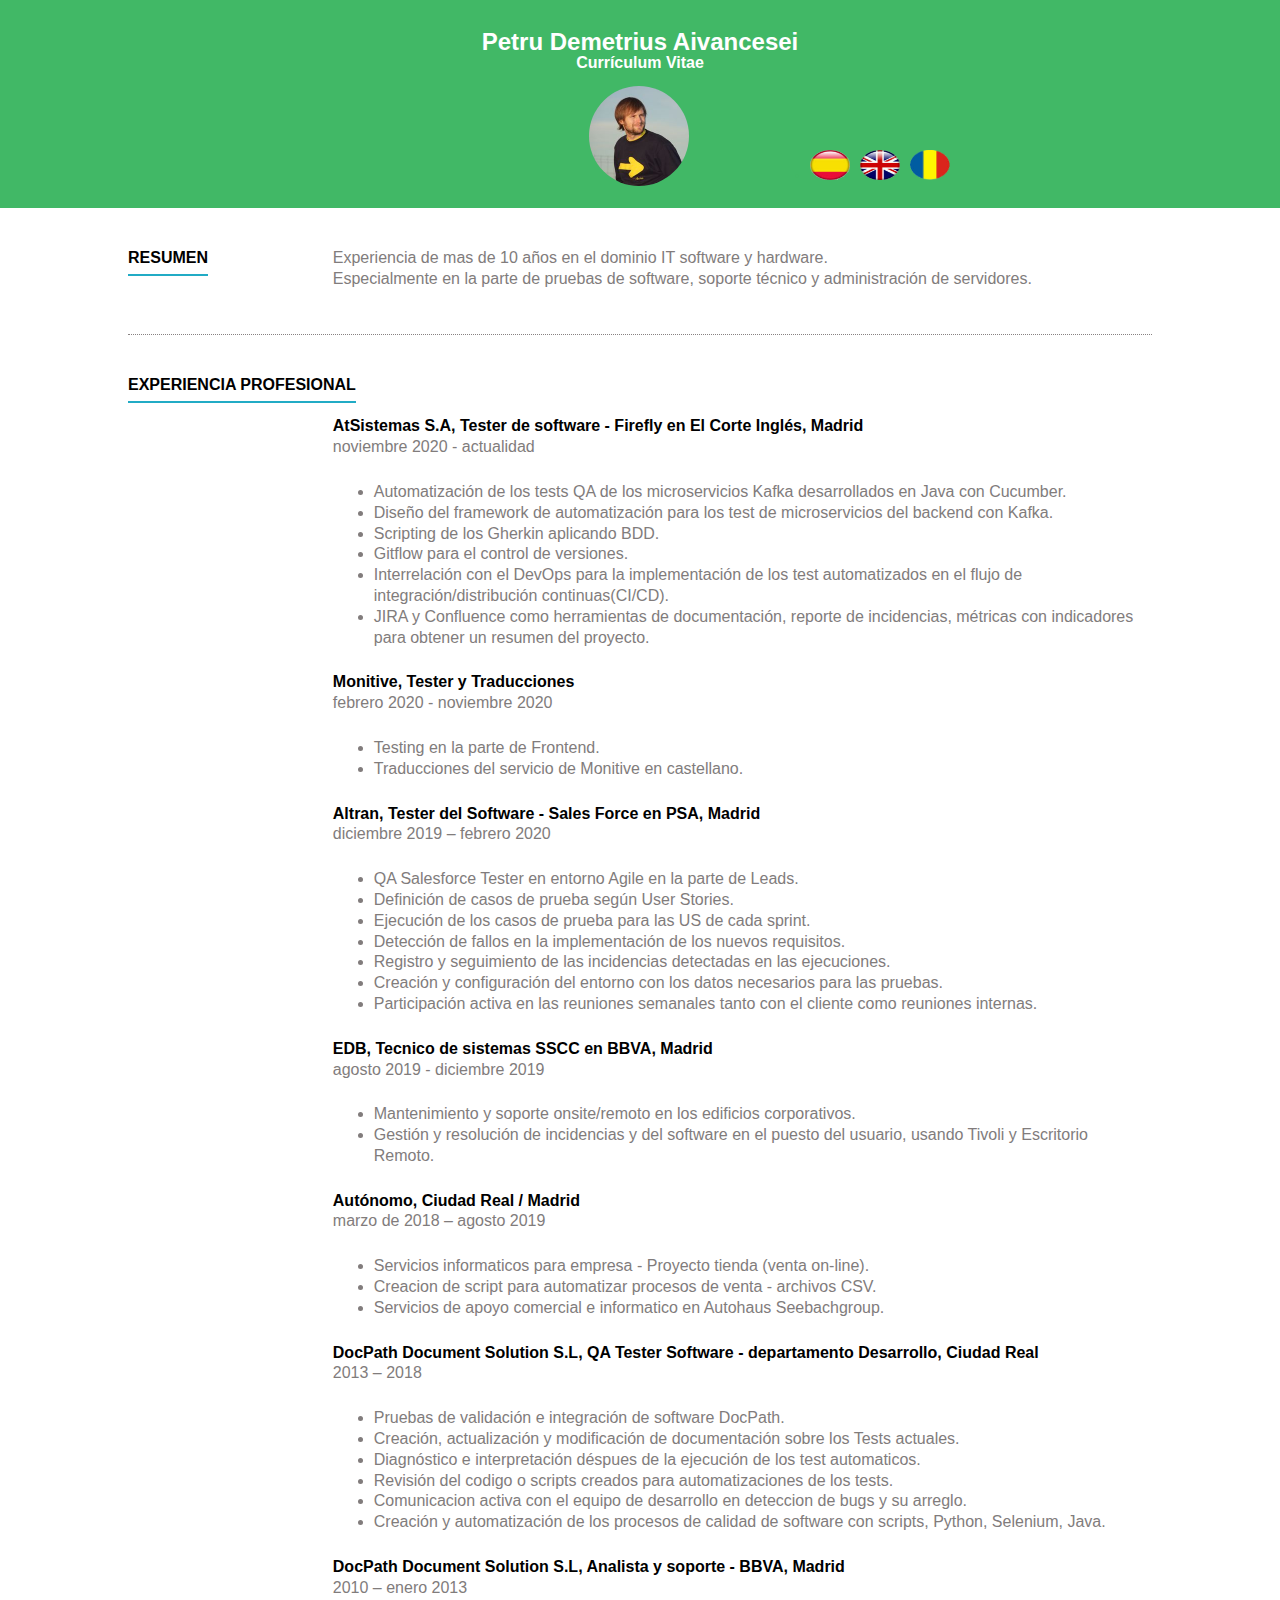
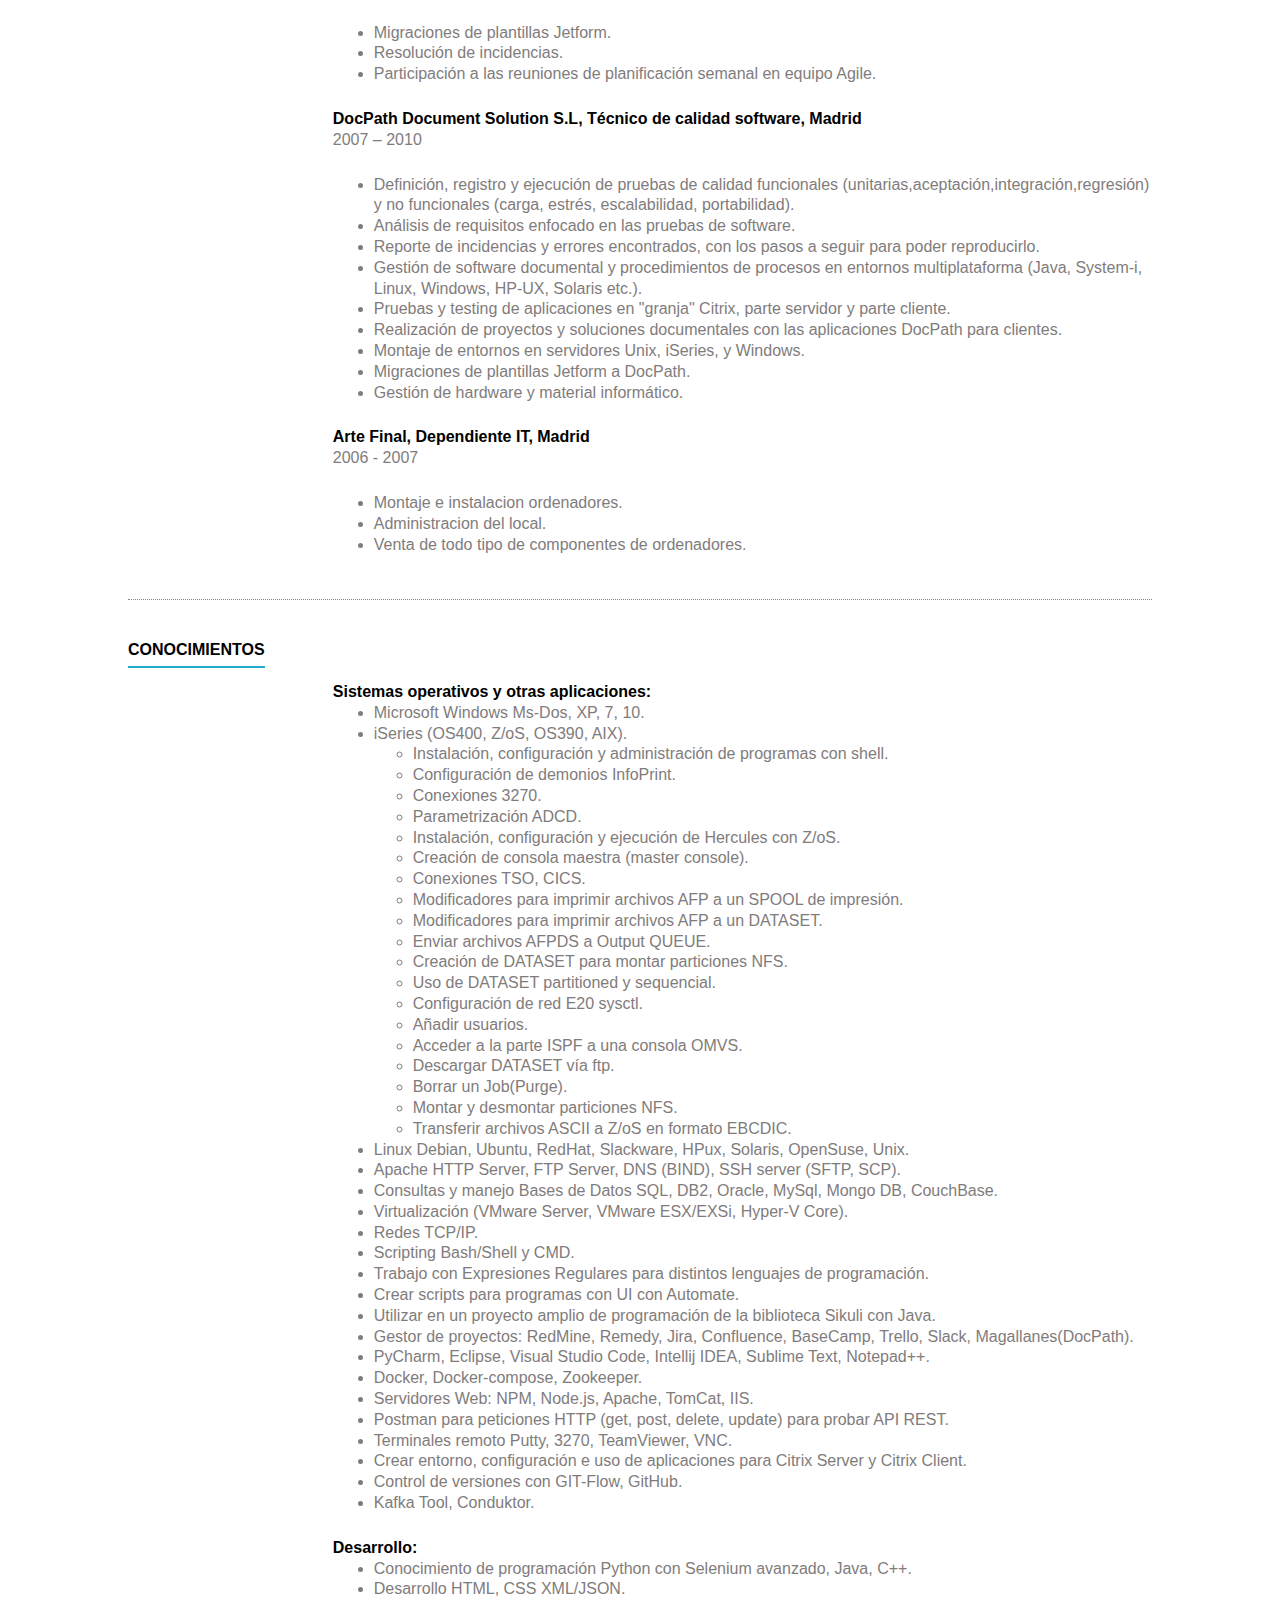
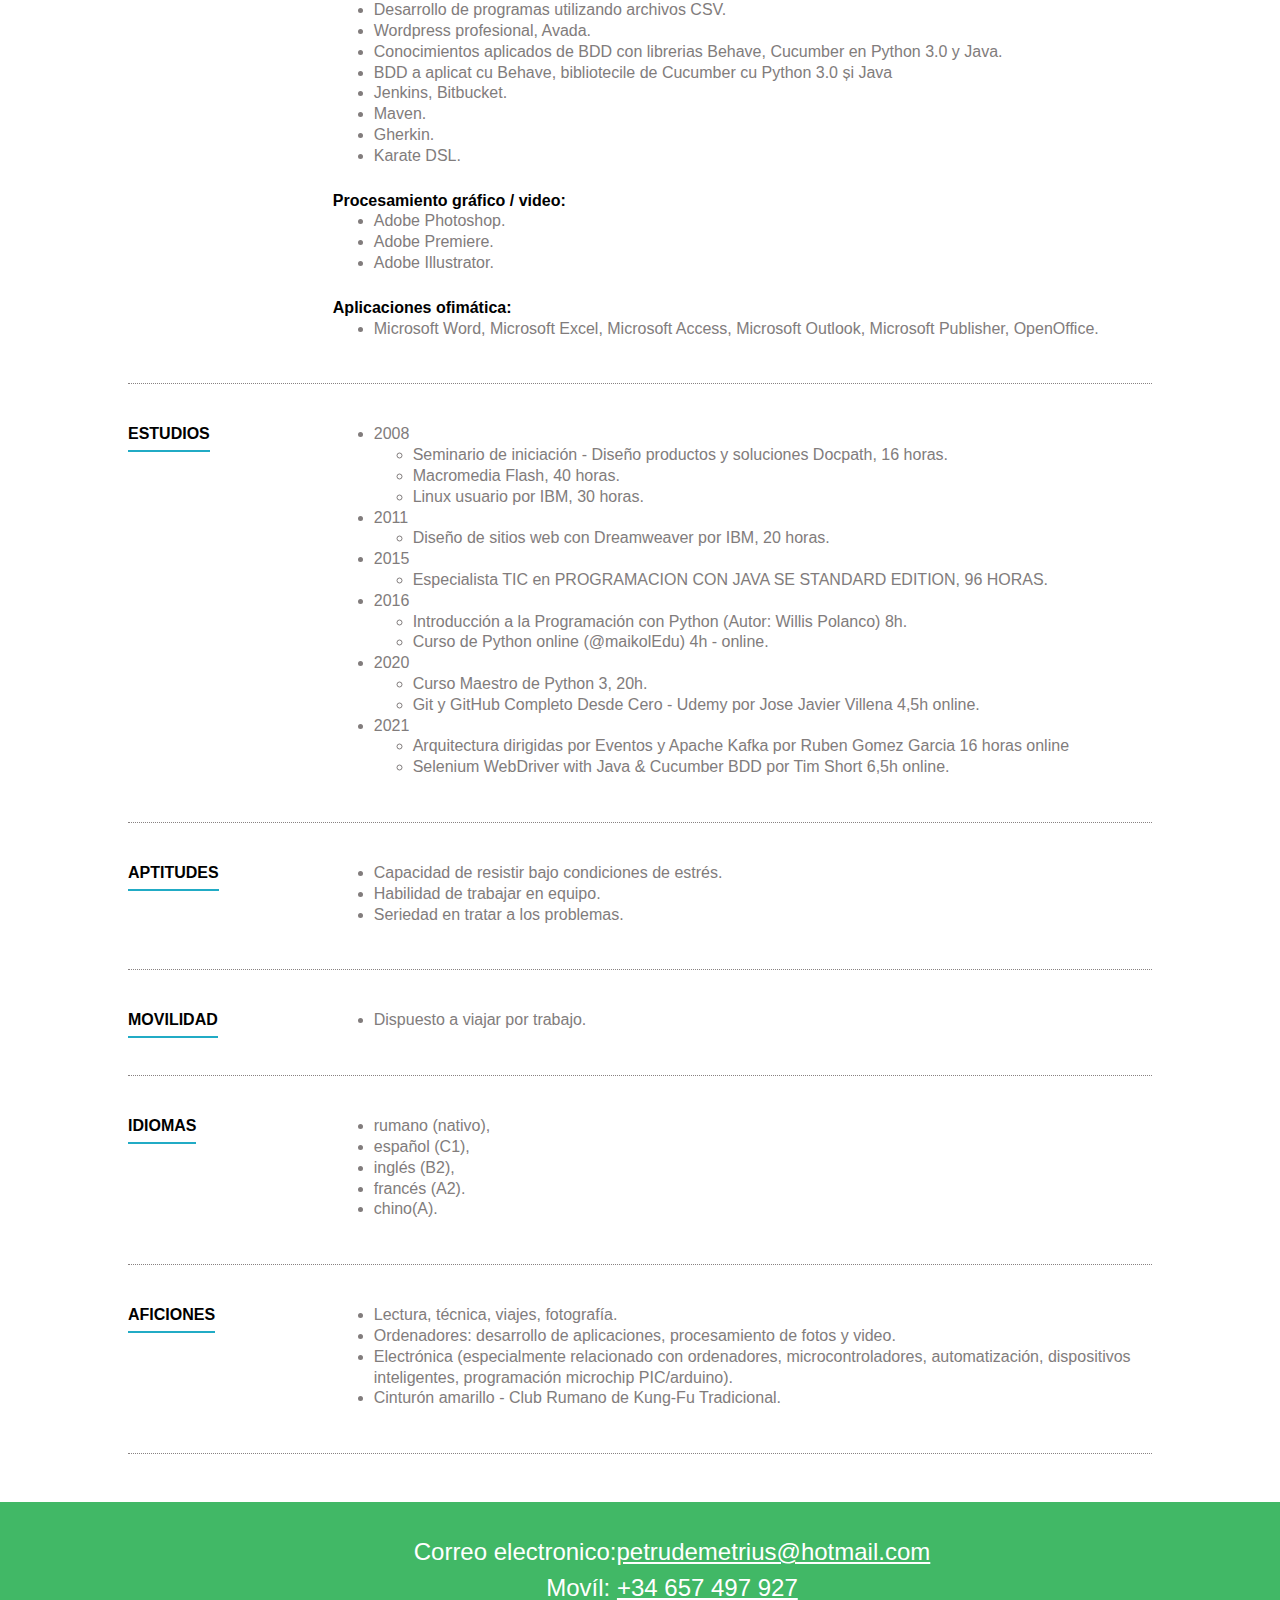
==== index.html @ 2e8e6699 "noul curs" ====
<!doctype html>
<html>
<head>
<meta charset="UTF-8">
<title>Currículum Petru Demetrius Aivancesei</title>
<link href="estilos.css" rel="stylesheet" type="text/css">
</head>

<body>


<header>
    <hgroup>
	<h1>Petru Demetrius Aivancesei</h1>
    <h2>Currículum Vitae</h2>
    </hgroup>
	
    <img class="fotoperfil" src="fotodemy.jpg" alt="Mi Nombre"/>
	
	
	
	<div class="polylang">
	<ul>
		<li class="lang-es">
			<a lang="es-ES" hreflang="es-ES" href="index.html">
			<img class="img_lang" src="ES_flagLanguages.png" title="Español" alt="Español" width="16" height="11"/>
			</a>
			</li>
			
			<li class="lang-en">
			<a lang="en-GB" hreflang="en-GB" href="en.html">
			<img class="img_lang" src="EN_flagLanguages.png" title="Inglés" alt="Română" width="16" height="11"/>
			</a>
			</li>
			
			<li class="lang-en">
			<a lang="ro-RO" hreflang="ro-RO" href="ro.html">
			<img class="img_lang" src="RO_flagLanguages.png" title="Rumano" alt="Rumano" width="16" height="11">
			</a>
			</li>
	</ul>			
	
	<!-- <span title="English"><a lang="es" href="curriculum_PetruDemetrius_EN.html">Versión en Inglés</a></span> -->
</header>

<div class="container">
<section>
	
	
	<article>    			
    	<h2>Resumen</h2>        
          <p>Experiencia de mas de 10 años en el dominio IT software y hardware. <br>Especialmente en la parte de pruebas de software, soporte técnico y administración de servidores.</p>        
    </article>
	<article>    			
    	<h2>Experiencia profesional</h2>
		<br><br>
		<h3>AtSistemas S.A, Tester de software - Firefly en El Corte Inglés, Madrid</h3>
		<p>noviembre 2020 - actualidad</p>
		<ul>
			<li>Automatización de los tests QA de los microservicios Kafka desarrollados en Java con Cucumber.</li>
			<li>Diseño del framework de automatización para los test de microservicios del backend con Kafka.</li>
			<li>Scripting de los Gherkin aplicando BDD.</li>
			<li>Gitflow para el control de versiones.</li>
			<li>Interrelación con el DevOps para la implementación de los test automatizados en el flujo de integración/distribución continuas(CI/CD).</li>
			<li>JIRA y Confluence como herramientas de documentación, reporte de incidencias, métricas con indicadores para obtener un resumen del proyecto.</li>
		</ul>
		<h3>Monitive, Tester y Traducciones</h3>
		<p>febrero 2020 - noviembre 2020</p>
		<ul>
			<li>Testing en la parte de Frontend.</li>
			<li>Traducciones del servicio de Monitive en castellano.</li>
		</ul>
		
		<h3>Altran, Tester del Software - Sales Force en PSA, Madrid</h3>
		<p>diciembre 2019 – febrero 2020</p>
		<!-- <h5>Consultor Tester del Software SalesForce para el cliente PSA</h5> -->
		<ul>          
		  <li>QA Salesforce Tester en entorno Agile en la parte de Leads.</li>
		  <li>Definición de casos de prueba según User Stories.</li>
		  <li>Ejecución de los casos de prueba para las US de cada sprint.</li>
		  <li>Detección de fallos en la implementación de los nuevos requisitos.</li>
		  <li>Registro y seguimiento de las incidencias detectadas en las ejecuciones.</li>
		  <li>Creación y configuración del entorno con los datos necesarios para las pruebas.</li>
		  <li>Participación activa en las reuniones semanales tanto con el cliente como reuniones internas.</li>
        </ul>
		
		<h3>EDB, Tecnico de sistemas SSCC en BBVA, Madrid</h3>
		<p>agosto 2019 - diciembre 2019</p>
		
		<ul>          
		  <li>Mantenimiento y soporte onsite/remoto en los edificios corporativos.</li>
		  <li>Gestión y resolución de incidencias y del software en el puesto del usuario, usando Tivoli y Escritorio Remoto.</li>		  
        </ul>
		
		<h3>Autónomo, Ciudad Real / Madrid</h3>
		<p>marzo de 2018 – agosto 2019</p>
		<ul>
			<li>Servicios informaticos para empresa - Proyecto tienda (venta on-line).</li>
			<li>Creacion de script para automatizar procesos de venta - archivos CSV.</li>
			<li>Servicios de apoyo comercial e informatico en Autohaus Seebachgroup.</li>			
		</ul>
		
		<h3>DocPath Document Solution S.L, QA Tester Software - departamento Desarrollo, Ciudad Real</h3>
		<p>2013 – 2018</p>
		    <ul>				
				<li>Pruebas de validación e integración de software DocPath.</li>
				<li>Creación, actualización y modificación de documentación sobre los Tests actuales.</li>
				<li>Diagnóstico e interpretación déspues de la ejecución de los test automaticos.</li>
				<li>Revisión del codigo o scripts creados para automatizaciones de los tests.</li>
				<li>Comunicacion activa con el equipo de desarrollo en deteccion de bugs y su arreglo.</li>				
				<li>Creación y automatización de los procesos de calidad de software con scripts, Python, Selenium, Java.</li>
			</ul>
		  
		<h3>DocPath Document Solution S.L, Analista y soporte - BBVA, Madrid</h3>
		<p>2010 – enero 2013<p>
		<ul>          
		  <li>Migraciones de plantillas Jetform.</li>
		  <li>Resolución de incidencias.</li>
		  <li>Participación a las reuniones de planificación semanal en equipo Agile.</li>
		  </ul>		
		
		<h3>DocPath Document Solution S.L, Técnico de calidad software, Madrid</h3>		
		<p>2007 – 2010<p>
		<ul>
			<li>Definición, registro y ejecución de pruebas de calidad funcionales (unitarias,aceptación,integración,regresión) y no funcionales (carga, estrés, escalabilidad, portabilidad).</li>
			<li>Análisis de requisitos enfocado en las pruebas de software.</li>
			<li>Reporte de incidencias y errores encontrados, con los pasos a seguir para poder reproducirlo.</li>
			<li>Gestión de software documental y procedimientos de procesos en entornos multiplataforma (Java, System-i, Linux, Windows, HP-UX, Solaris etc.).</li>
			<li>Pruebas y testing de aplicaciones en "granja" Citrix, parte servidor y parte cliente.</li>
			<li>Realización de proyectos y soluciones documentales con las aplicaciones DocPath para clientes.</li>
			<li>Montaje de entornos en servidores Unix, iSeries, y Windows.</li>
			<li>Migraciones de plantillas Jetform a DocPath.</li>
			<li>Gestión de hardware y material informático.</li>
		</ul>
				
		<h3>Arte Final, Dependiente IT, Madrid</h3>		
		<p>2006 - 2007</p>
		<ul>          
		  <li>Montaje e instalacion ordenadores.</li>	  
		  <li>Administracion del local.</li>
		  <li>Venta de todo tipo de componentes de ordenadores.</li>
		</ul>
    </article>   
    
   
	
	<article>
    	<h2>Conocimientos</h2><br><br>
		
		<h3>Sistemas operativos y otras aplicaciones:</h3>
		<ul>
			<li>Microsoft Windows Ms-Dos, XP, 7, 10.</li>
			<li>iSeries (OS400, Z/oS, OS390, AIX).
				<ul>
					<li>Instalación, configuración y administración de programas con shell.</li>
					<li>Configuración de demonios InfoPrint.
					<li>Conexiones 3270.</li>
					<li>Parametrización ADCD.</li>
					<li>Instalación, configuración y ejecución de Hercules con Z/oS.</li>
					<li>Creación de consola maestra (master console).</li>
					<li>Conexiones TSO, CICS.</li>
					<li>Modificadores para imprimir archivos AFP a un SPOOL de impresión.</li>
					<li>Modificadores para imprimir archivos AFP a un DATASET.</li>
					<li>Enviar archivos AFPDS a Output QUEUE.</li>
					<li>Creación de DATASET para montar particiones NFS.</li>
					<li>Uso de DATASET partitioned y sequencial.</li>
					<li>Configuración de red E20 sysctl.</li>
					<li>Añadir usuarios.</li>
					<li>Acceder a la parte ISPF a una consola OMVS.</li>
					<li>Descargar DATASET vía ftp.</li>
					<li>Borrar un Job(Purge).</li>
					<li>Montar y desmontar particiones NFS.</li>
					<li>Transferir archivos ASCII a Z/oS en formato EBCDIC.</li>	
				</ul>
			</li>
			<li>Linux Debian, Ubuntu, RedHat, Slackware, HPux, Solaris, OpenSuse, Unix.</li>		  
			<li>Apache HTTP Server, FTP Server, DNS (BIND), SSH server (SFTP, SCP).</li>		  
			<li>Consultas y manejo Bases de Datos SQL, DB2, Oracle, MySql, Mongo DB, CouchBase.</li>		  
			<li>Virtualización (VMware Server, VMware ESX/EXSi, Hyper-V Core).</li>		  
			<li>Redes TCP/IP.</li>		  
			<li>Scripting Bash/Shell y CMD.</li>		  
			<li>Trabajo con Expresiones Regulares para distintos lenguajes de programación.</li>		  	  
			<li>Crear scripts para programas con UI con Automate.</li>
			<li>Utilizar en un proyecto amplio de programación de la biblioteca Sikuli con Java.</li>			
			<li>Gestor de proyectos: RedMine, Remedy, Jira, Confluence, BaseCamp, Trello, Slack, Magallanes(DocPath).</li>			
			<li>PyCharm, Eclipse, Visual Studio Code, Intellij IDEA, Sublime Text, Notepad++.</li>
			<li>Docker, Docker-compose, Zookeeper.</li>
			<li>Servidores Web: NPM, Node.js, Apache, TomCat, IIS.</li>
			<li>Postman para peticiones HTTP (get, post, delete, update) para probar API REST.</li>
			<li>Terminales remoto Putty, 3270, TeamViewer, VNC.</li>
			<li>Crear entorno, configuración e uso de aplicaciones para Citrix Server y Citrix Client.</li>
			<li>Control de versiones con GIT-Flow, GitHub.</li>
			<li>Kafka Tool, Conduktor.</li>
        </ul>
		
		<h3>Desarrollo:</h3>
		<ul>
			<li>Conocimiento de programación Python con Selenium avanzado, Java, C++.</li>		  
			<li>Desarrollo HTML, CSS XML/JSON.</li>
			<li>Desarrollo de programas utilizando archivos CSV.</li>
			<li>Wordpress profesional, Avada.</li>
			<li>Conocimientos aplicados de BDD con librerias Behave, Cucumber en Python 3.0 y Java.</li>
			<li>BDD a aplicat cu Behave, bibliotecile de Cucumber cu Python 3.0 și Java</li>
			<li>Jenkins, Bitbucket.</li>
			<li>Maven.</li>
			<li>Gherkin.</li>
			<li>Karate DSL.</li>		  
        </ul> 
		
		<h3>Procesamiento gráfico / video:</h3>
		<ul>
          <li>Adobe Photoshop.</li>		  
		  <li>Adobe Premiere.</li>		  
		  <li>Adobe Illustrator.</li>		  
        </ul>
		
		<h3>Aplicaciones ofimática:</h3>
		<ul>
          <li>Microsoft Word, Microsoft Excel, Microsoft Access, Microsoft Outlook, Microsoft Publisher, OpenOffice.</li>		  
        </ul>		
		       
    </article>
	
	<article>    			
    	<h2>Estudios</h2>						
        <ul>          
			<li>2008 
				<ul>
					<li>Seminario de iniciación - Diseño productos y soluciones Docpath, 16 horas.</li>
					<li>Macromedia Flash, 40 horas.</li>
					<li>Linux usuario por IBM, 30 horas.</li>
				</ul>
			</li>		
			<!-- <li>2009
				<ul>
			 		<li>Admisión a UNED para carrera ING. Técnico en Informática de Sistemas - Madrid.</li>
			 	</ul>		
			</li> -->
			<li>2011
				<ul>
			 	<li>Diseño de sitios web con Dreamweaver por IBM, 20 horas.</li>		
			 	</ul>
			</li>
			<li>2015 
				<ul>
				<li>Especialista TIC en PROGRAMACION CON JAVA SE STANDARD EDITION, 96 HORAS.</li>
				</ul>
			</li>
			<li>2016
				<ul>
					<li>Introducción a la Programación con Python (Autor: Willis Polanco) 8h.</li>
					<li>Curso de Python online (@maikolEdu) 4h  - online.</li>						
				</ul>
			</li>
			<li>2020
				<ul>
					<li>Curso Maestro de Python 3, 20h.</li>
					<li>Git y GitHub Completo Desde Cero - Udemy  por Jose Javier Villena 4,5h online.</li>
				</ul>
			</li>
			<li>2021
				<ul>
					<li>Arquitectura dirigidas por Eventos y Apache Kafka por Ruben Gomez Garcia 16 horas online</li>
					<li>Selenium WebDriver with Java & Cucumber BDD por Tim Short 6,5h online.</li>
				</ul>
			</li>
        </ul>
    </article>
	
	 <article>
    	<h2>Aptitudes</h2>
        <ul>
          <li>Capacidad de resistir bajo condiciones de estrés.</li>
		  <li>Habilidad de trabajar en equipo.</li>
		  <li>Seriedad en tratar a los problemas.</li>
        </ul>
    </article>
	
	<article>
    	<h2>Movilidad</h2>
        <ul>
          <li>Dispuesto a viajar por trabajo.</li>		  
        </ul>
    </article>
	<article>
    	<h2>Idiomas</h2>
        <ul>
			<li>rumano (nativo),</li>		  
			<li>español (C1),</li>		  
			<li>inglés (B2),</li>		  
			<li>francés (A2).</li>
			<li>chino(A).</li>	  
        </ul>
    </article>
	<article>
    	<h2>Aficiones</h2>
        <ul>
			<li>Lectura, técnica, viajes, fotografía.</li>		  
			<li>Ordenadores: desarrollo de aplicaciones, procesamiento de fotos y video.</li>		  
			<li>Electrónica (especialmente relacionado con ordenadores, microcontroladores, automatización, dispositivos inteligentes, programación microchip PIC/arduino).</li>
			<li>Cinturón amarillo - Club Rumano de Kung-Fu Tradicional.</li>		  
        </ul>
    </article>

</section>

</div>


<footer>
 <p>Correo electronico:<a href="mailto:petrudemetrius@hotmail.com">petrudemetrius@hotmail.com</a> <br> Movíl: <a href="tel:+34657497927">+34 657 497 927</a></p>
</footer>


       
</body>
</html>
---- estilos.css ----
@charset "UTF-8";
/* CSS Document */

*{
	margin:0;
	padding:0;
}

body{
	font-family:Gotham, "Helvetica Neue", Helvetica, Arial, sans-serif;
	line-height:1.3em;
	margin-left: auto;
	margin-right: auto;
	overflow-x: hidden;
}

.container{
	width:80%;
	margin:0 auto;	

}

header{
	width:100%;
	background:#41B866;
	color:#FFF;
	padding-top:2em;
	padding-bottom:1em;
	padding-right: 4em;

}

header div {
	
	height:33px;
	line-height:33px;	
    border-left: 0;
    border-left-width: 0px;
    border-left-style: initial;
    border-left-color: initial;
    float: right;
	
	font-size:13px;
	margin-right:25%;
	margin-top:6%;
	list-style-type: none;	
	color:#41B866;
	/* max-width: 100%;
	min-width: 300px */;
    
}

header img.img_lang{
	height: 30px;
	width: 40px;
}

header ul {
    display: flex;
}

header li{
	
	margin-right:10px;
}

header img.fotoperfil{
   width:100px;
   border-radius: 100%;
   margin-left:46%;
   margin-top:1%
}

h1{
	text-align:center;
	font-family:Gotham, "Helvetica Neue", Helvetica, Arial, sans-serif;
	font-size:1.5em;
}

h2{
	text-align:center;
	font-family:Gotham, "Helvetica Neue", Helvetica, Arial, sans-serif;
	font-size:1em;
}

article{
	padding:40px 0 20px 0;
	border-bottom:dotted 1px #888282;
}

article h2{
	float:left;
	border-bottom:#21ABC5 2px solid;
	padding-bottom:5px;
	text-transform:uppercase;
	line-height:1.3em;
	font-size:1em;
}

article p, article > ul{
	margin-left:20%;
	font-family:Gotham, "Helvetica Neue", Helvetica, Arial, sans-serif;
	line-height:1.3em;
	color:#817C7C;	
	margin-bottom:1.5em;
}

/* article p{
	color:#000
	
	
}
 */
article ul li {
	margin-left:15px;
	/* list-style:square; */
	margin-left:5%;	
}

article h5{
	/* font-size:1em; */
	margin-left:24%;
	/* font-family:Gotham, "Helvetica Neue", Helvetica, Arial, sans-serif; */
	line-height:1.3em;
}

article h3{
	font-size:1em;
	margin-left:20%;
	font-family:Gotham, "Helvetica Neue", Helvetica, Arial, sans-serif;
	line-height:1.3em;
}

footer{
	width:100%;
	margin-top:3em;
	padding:2em;
	
	background:#41B866;
	color:#fff;
}

footer p{
	text-align:center;	
	font-size:1.5em;
	font-family:Gotham, "Helvetica Neue", Helvetica, Arial, sans-serif;
	line-height:1.5em;
}

footer a:link, footer a:visited{
	color:#fff;
}

footer a:hover{
	text-decoration:none;
	color:#827b7b
}
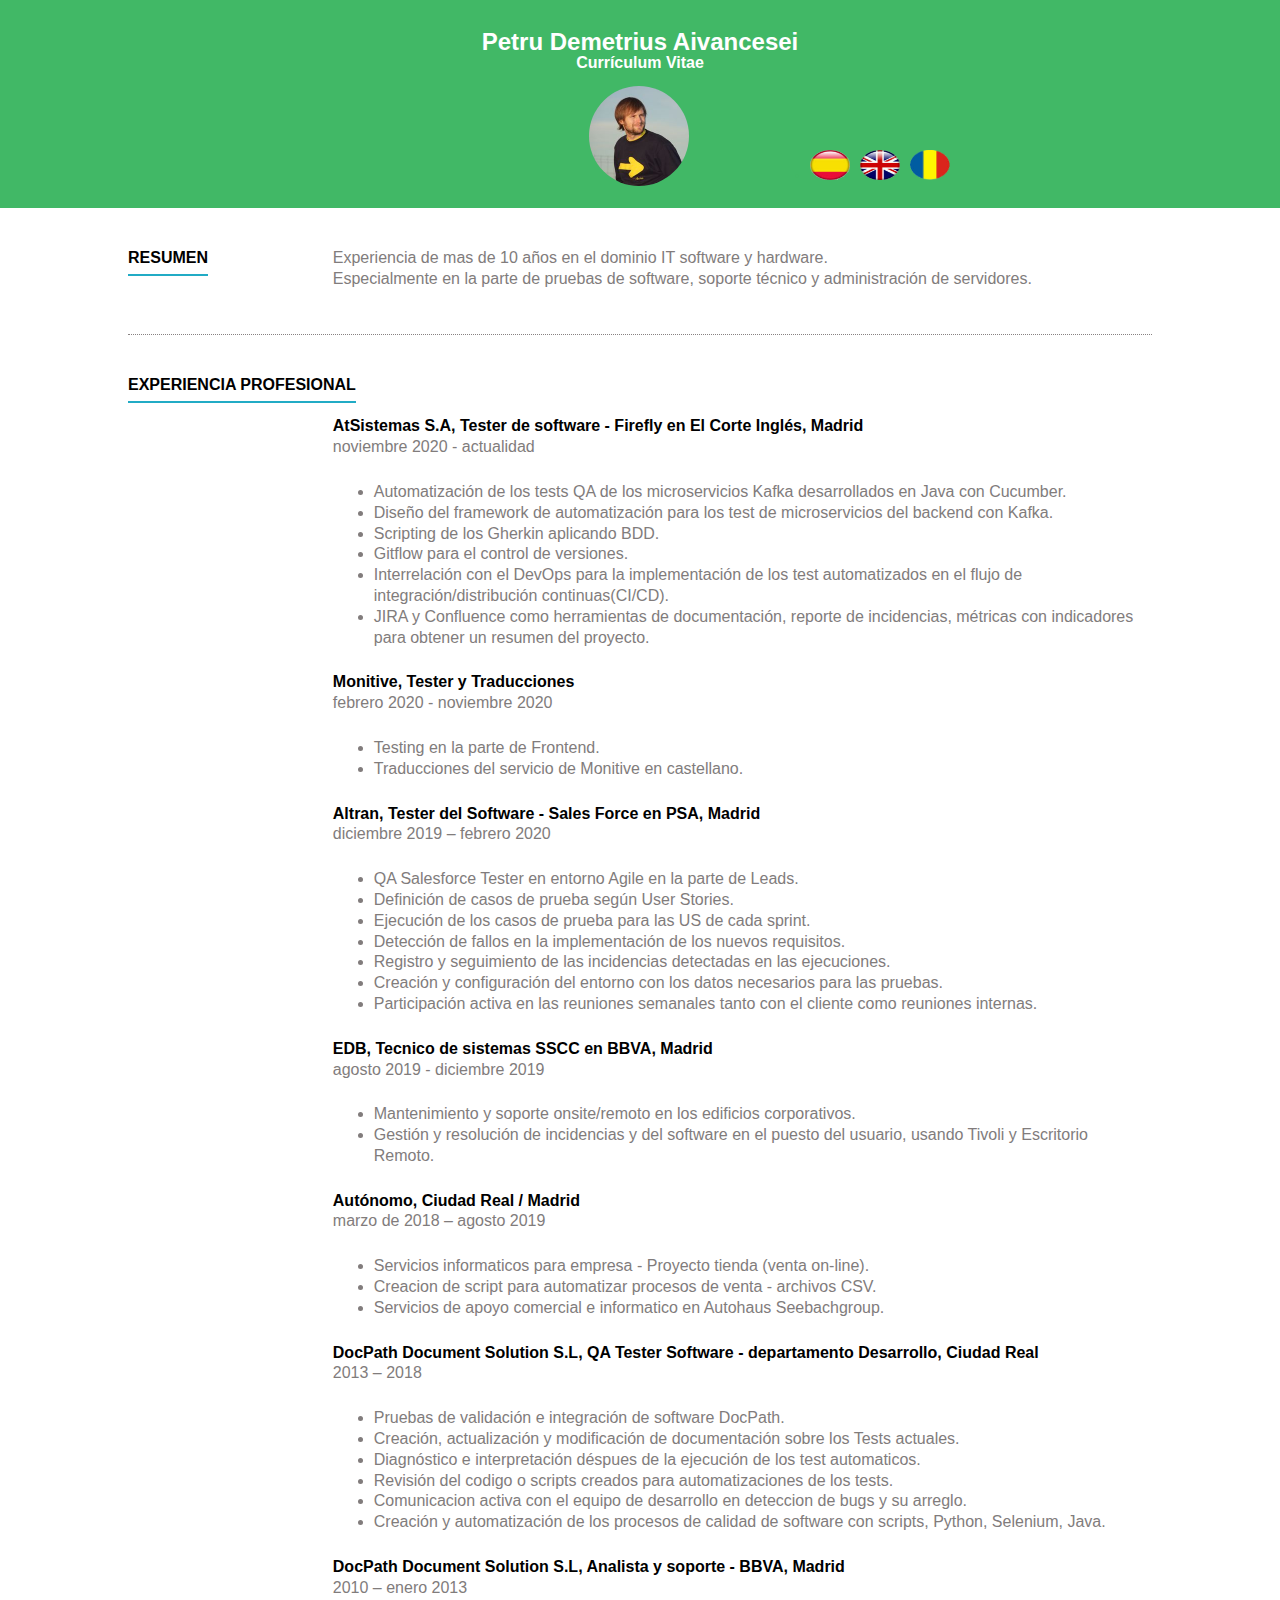
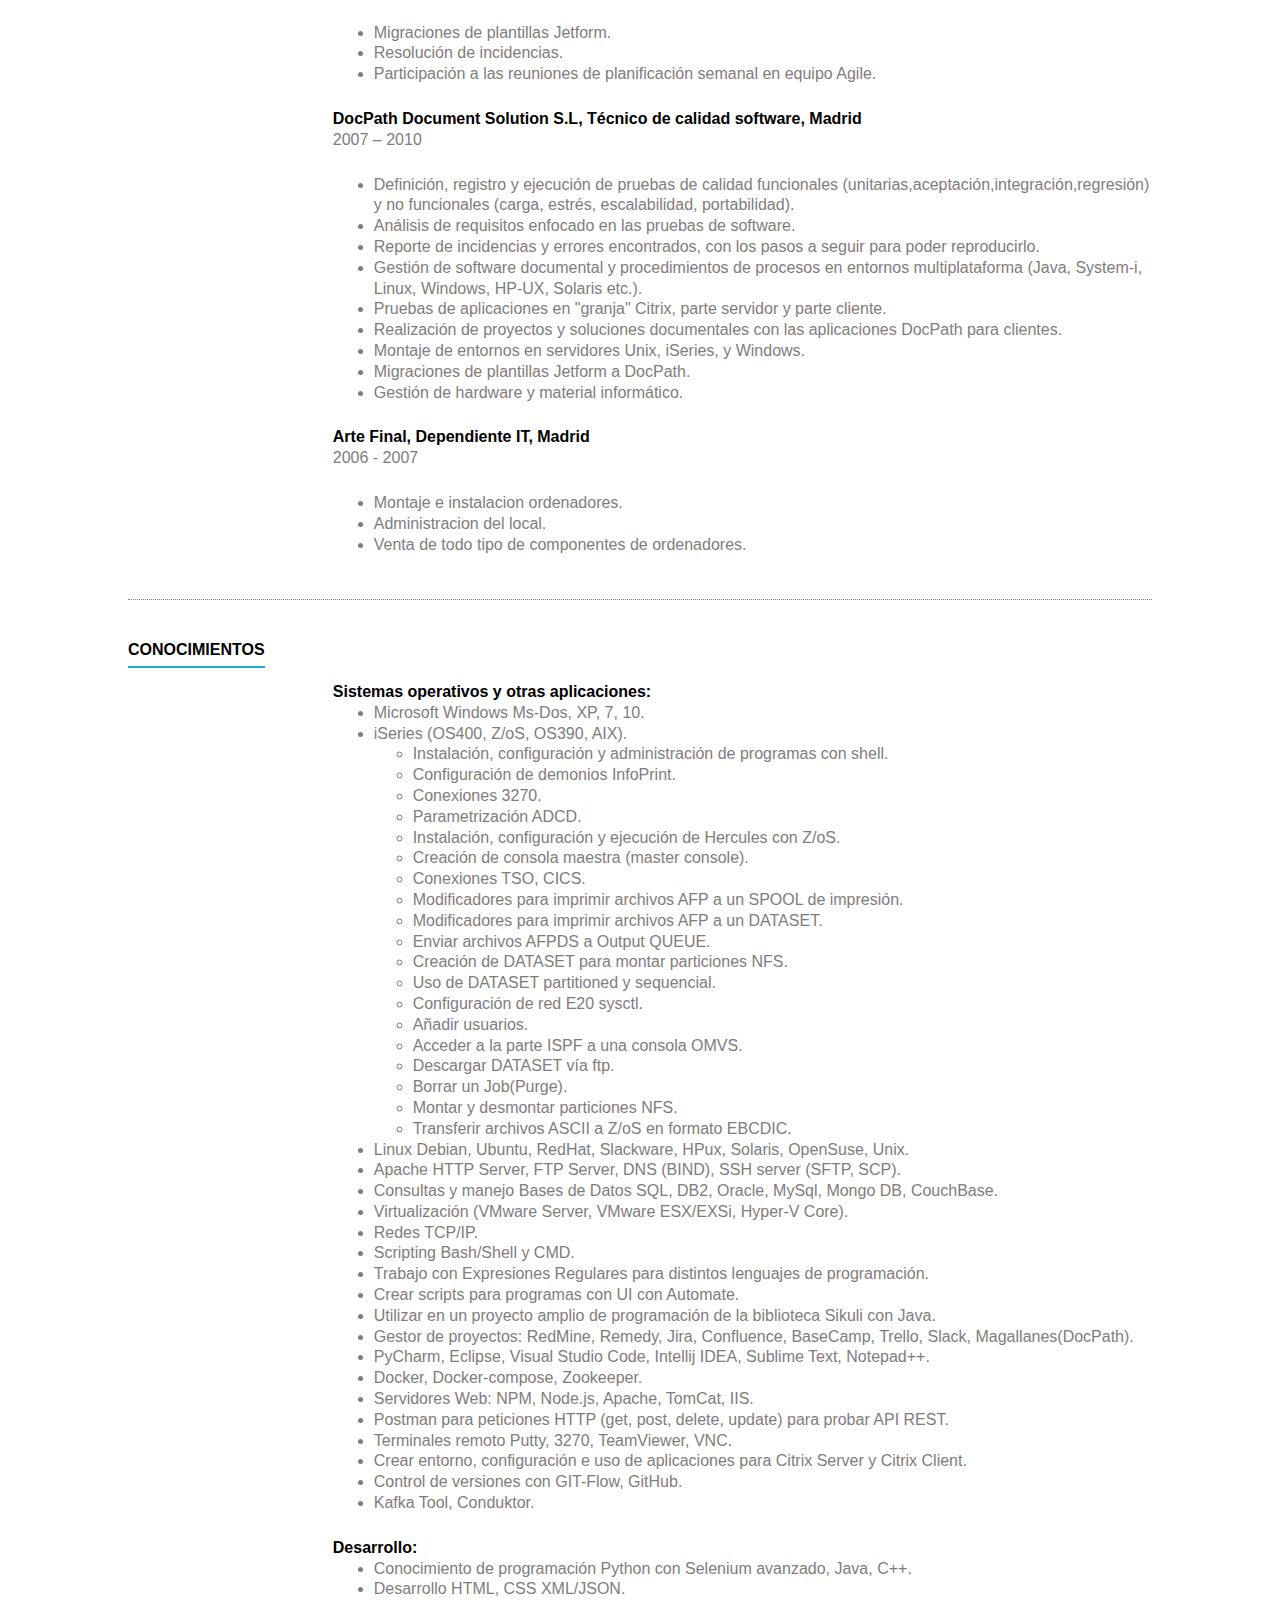
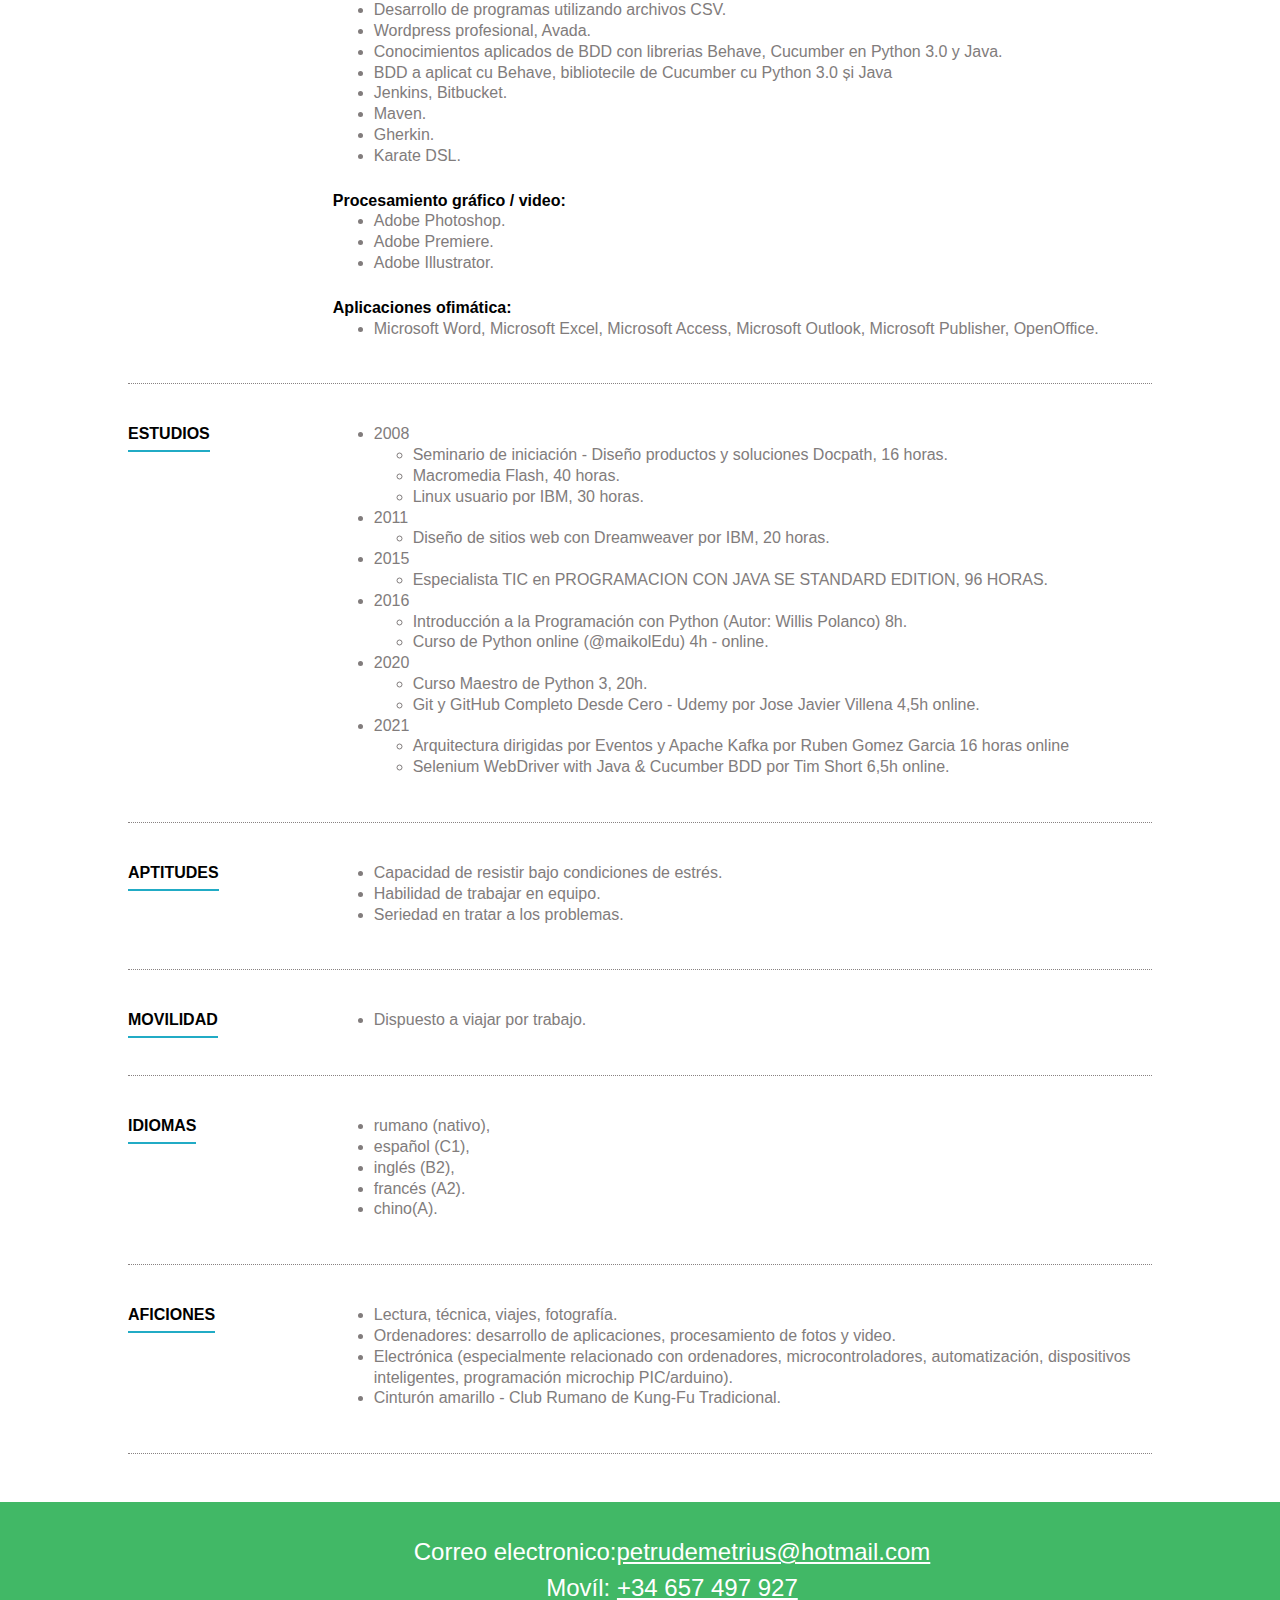
==== commit 9ac198aa: "renovari. :+1:" ====
--- a/index.html
+++ b/index.html
@@ -126,7 +126,7 @@
 			<li>Análisis de requisitos enfocado en las pruebas de software.</li>
 			<li>Reporte de incidencias y errores encontrados, con los pasos a seguir para poder reproducirlo.</li>
 			<li>Gestión de software documental y procedimientos de procesos en entornos multiplataforma (Java, System-i, Linux, Windows, HP-UX, Solaris etc.).</li>
-			<li>Pruebas y testing de aplicaciones en "granja" Citrix, parte servidor y parte cliente.</li>
+			<li>Pruebas de aplicaciones en "granja" Citrix, parte servidor y parte cliente.</li>
 			<li>Realización de proyectos y soluciones documentales con las aplicaciones DocPath para clientes.</li>
 			<li>Montaje de entornos en servidores Unix, iSeries, y Windows.</li>
 			<li>Migraciones de plantillas Jetform a DocPath.</li>
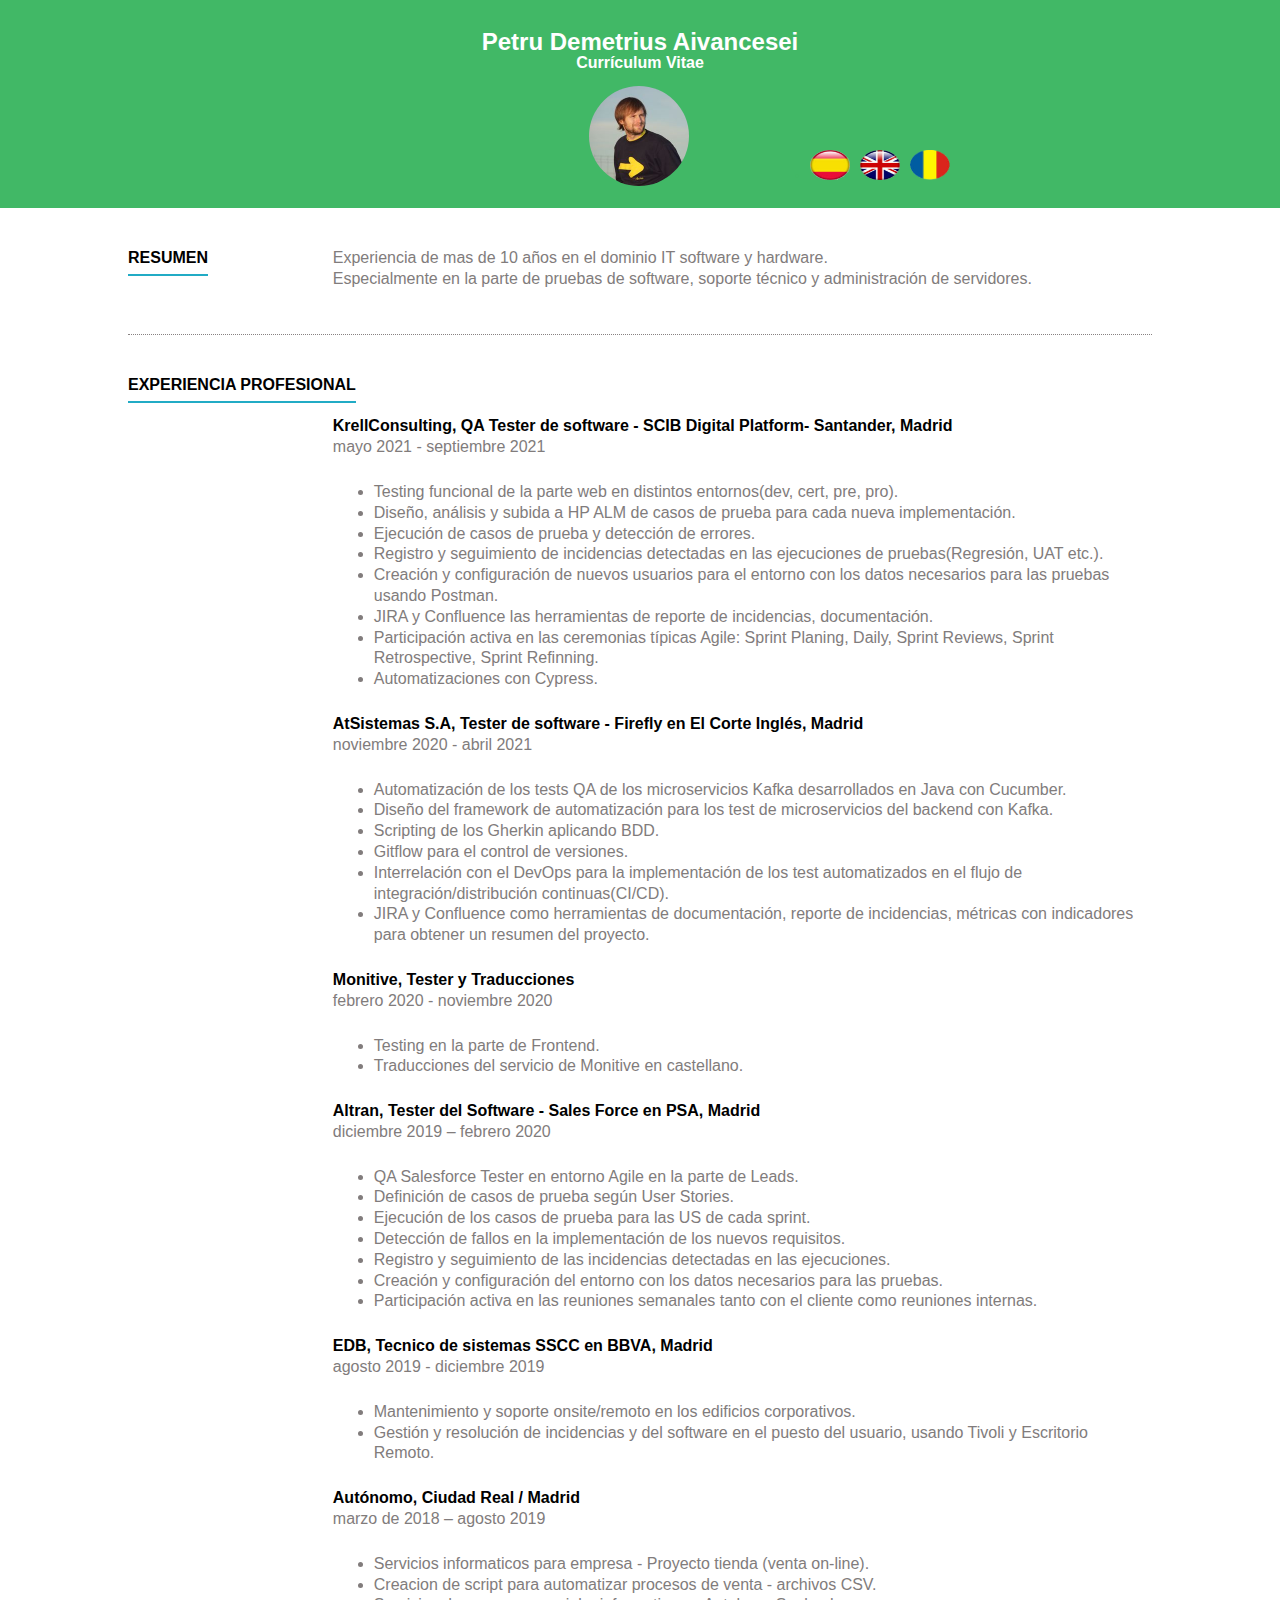
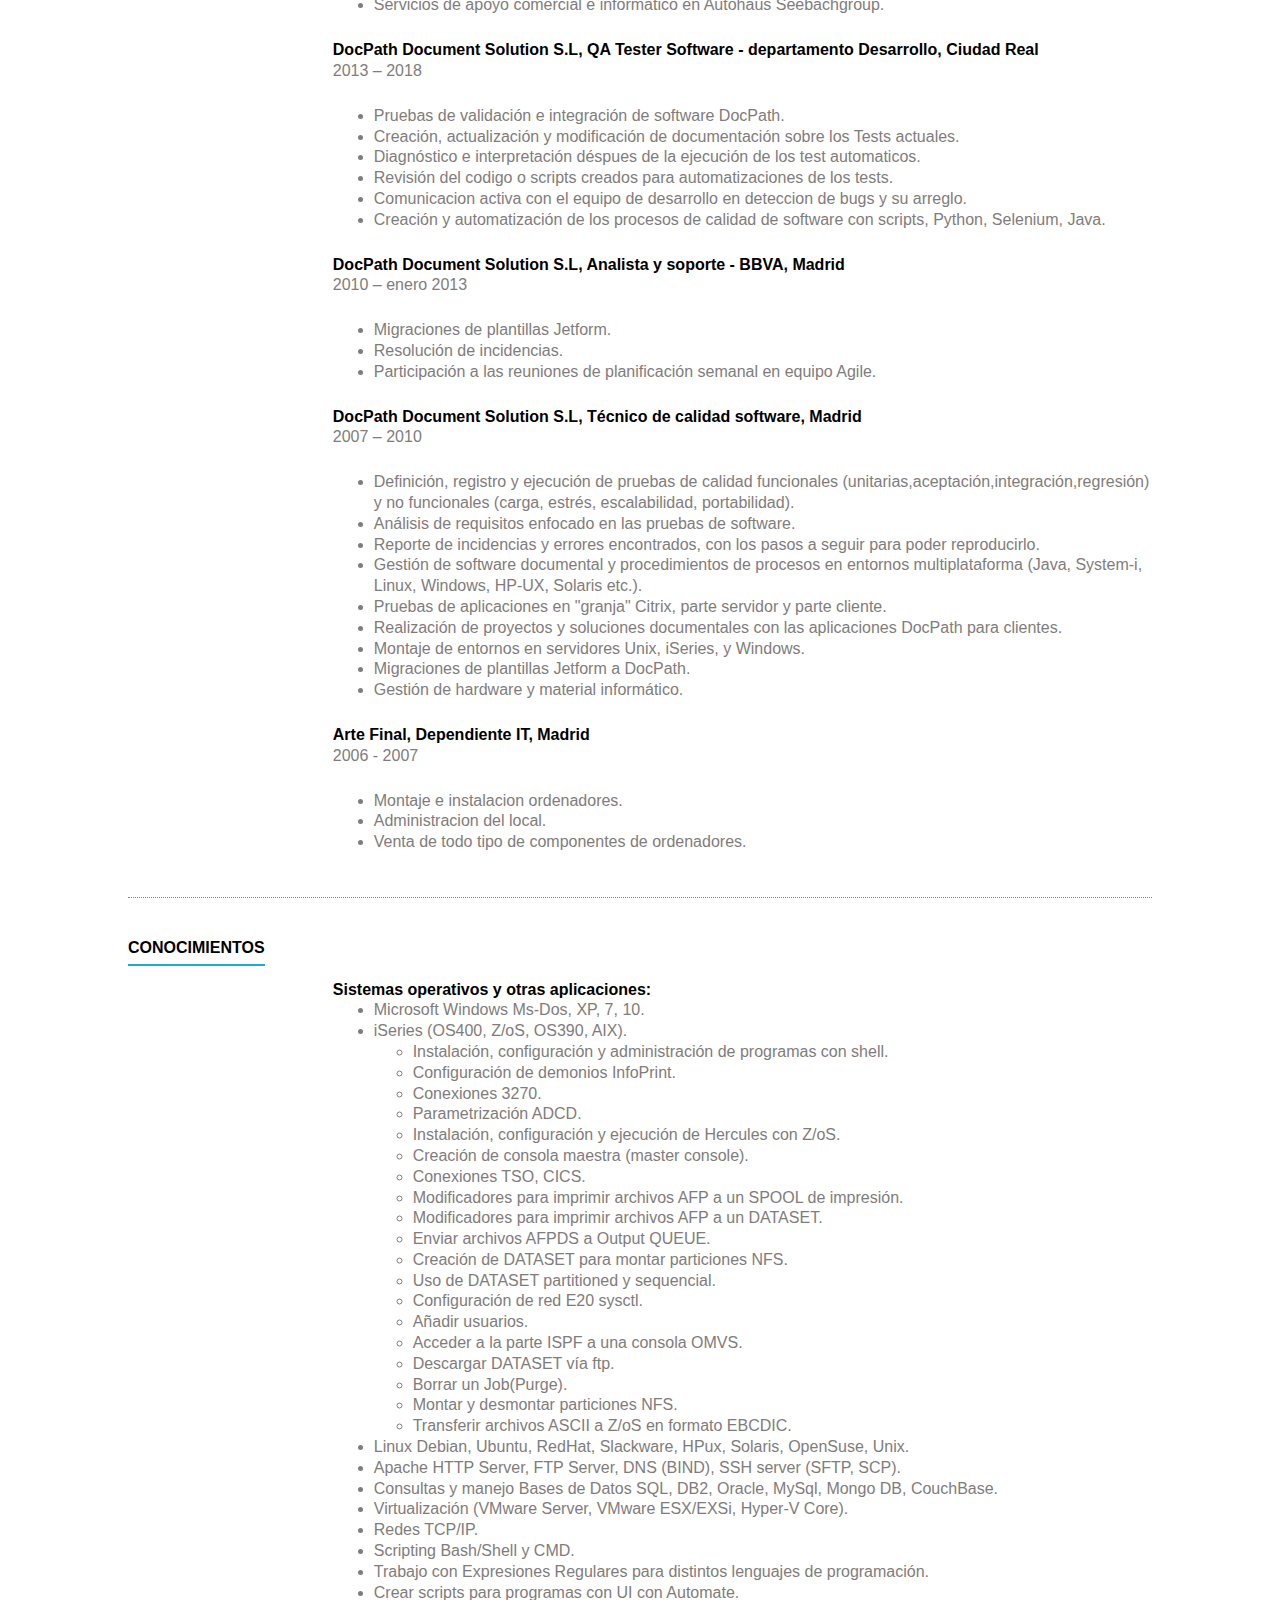
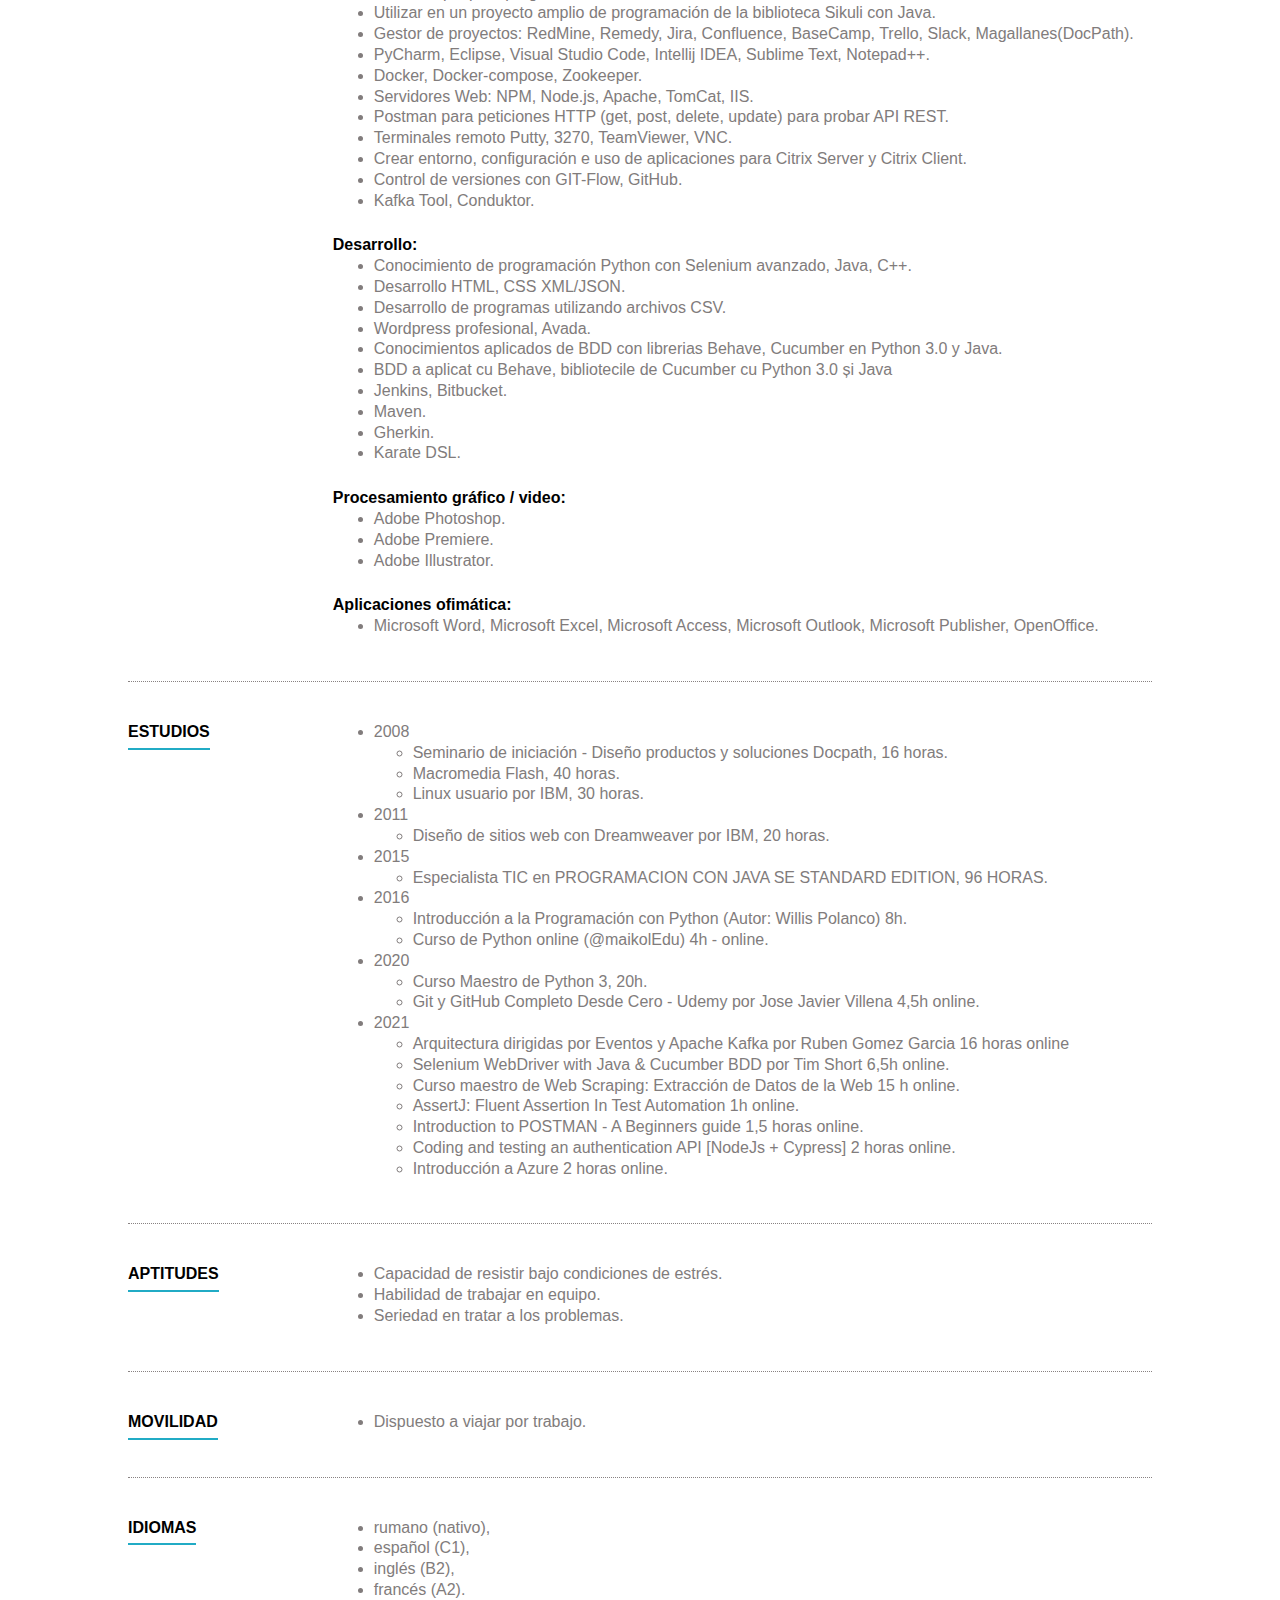
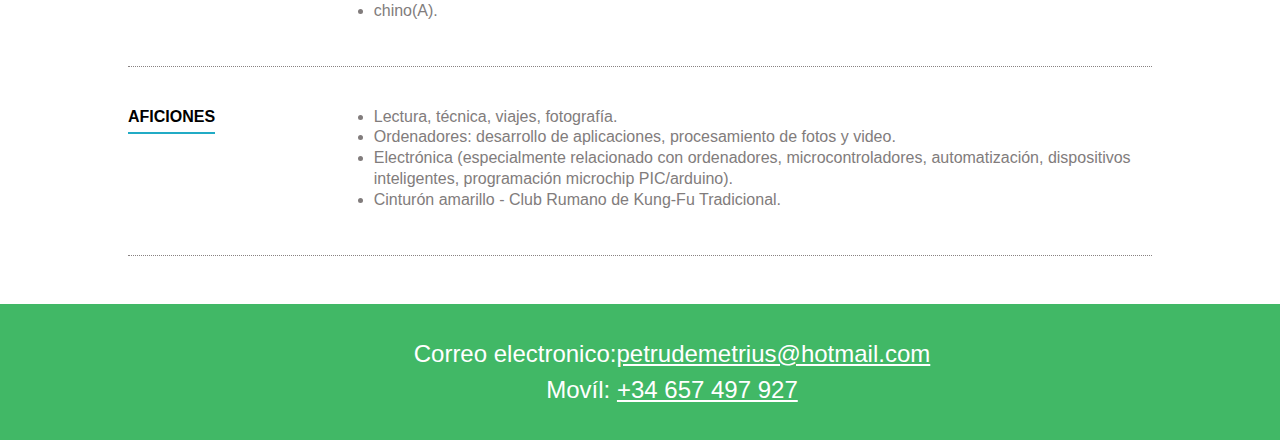
==== commit f8a7dca4: "Update index.html" ====
--- a/index.html
+++ b/index.html
@@ -54,8 +54,20 @@
 	<article>    			
     	<h2>Experiencia profesional</h2>
 		<br><br>
+		<h3>KrellConsulting, QA Tester de software - SCIB Digital Platform- Santander, Madrid</h3>
+		<p>mayo 2021 - septiembre 2021</p>
+		<ul>
+			<li>Testing funcional de la parte web en distintos entornos(dev, cert, pre, pro).</li>
+			<li>Diseño, análisis y subida a HP ALM de casos de prueba para cada nueva implementación.</li>
+			<li>Ejecución de casos de prueba y detección de errores.</li>
+			<li>Registro y seguimiento de incidencias detectadas en las ejecuciones de pruebas(Regresión, UAT etc.).</li>
+			<li>Creación y configuración de nuevos usuarios para el entorno con los datos necesarios para las pruebas usando Postman.</li>
+			<li>JIRA y Confluence las herramientas de reporte de incidencias, documentación.</li>
+			<li>Participación activa en las ceremonias típicas Agile: Sprint Planing, Daily, Sprint Reviews, Sprint Retrospective, Sprint Refinning.</li>
+			<li>Automatizaciones con Cypress.</li>			
+		</ul>
 		<h3>AtSistemas S.A, Tester de software - Firefly en El Corte Inglés, Madrid</h3>
-		<p>noviembre 2020 - actualidad</p>
+		<p>noviembre 2020 - abril 2021</p>
 		<ul>
 			<li>Automatización de los tests QA de los microservicios Kafka desarrollados en Java con Cucumber.</li>
 			<li>Diseño del framework de automatización para los test de microservicios del backend con Kafka.</li>
@@ -262,6 +274,11 @@
 				<ul>
 					<li>Arquitectura dirigidas por Eventos y Apache Kafka por Ruben Gomez Garcia 16 horas online</li>
 					<li>Selenium WebDriver with Java & Cucumber BDD por Tim Short 6,5h online.</li>
+					<li>Curso maestro de Web Scraping: Extracción de Datos de la Web 15 h online.</li>
+					<li>AssertJ: Fluent Assertion In Test Automation 1h online.</li>
+					<li>Introduction to POSTMAN - A Beginners guide 1,5 horas online.</li>
+					<li>Coding and testing an authentication API [NodeJs + Cypress] 2 horas online.</li>
+					<li>Introducción a Azure 2 horas online.</li>
 				</ul>
 			</li>
         </ul>
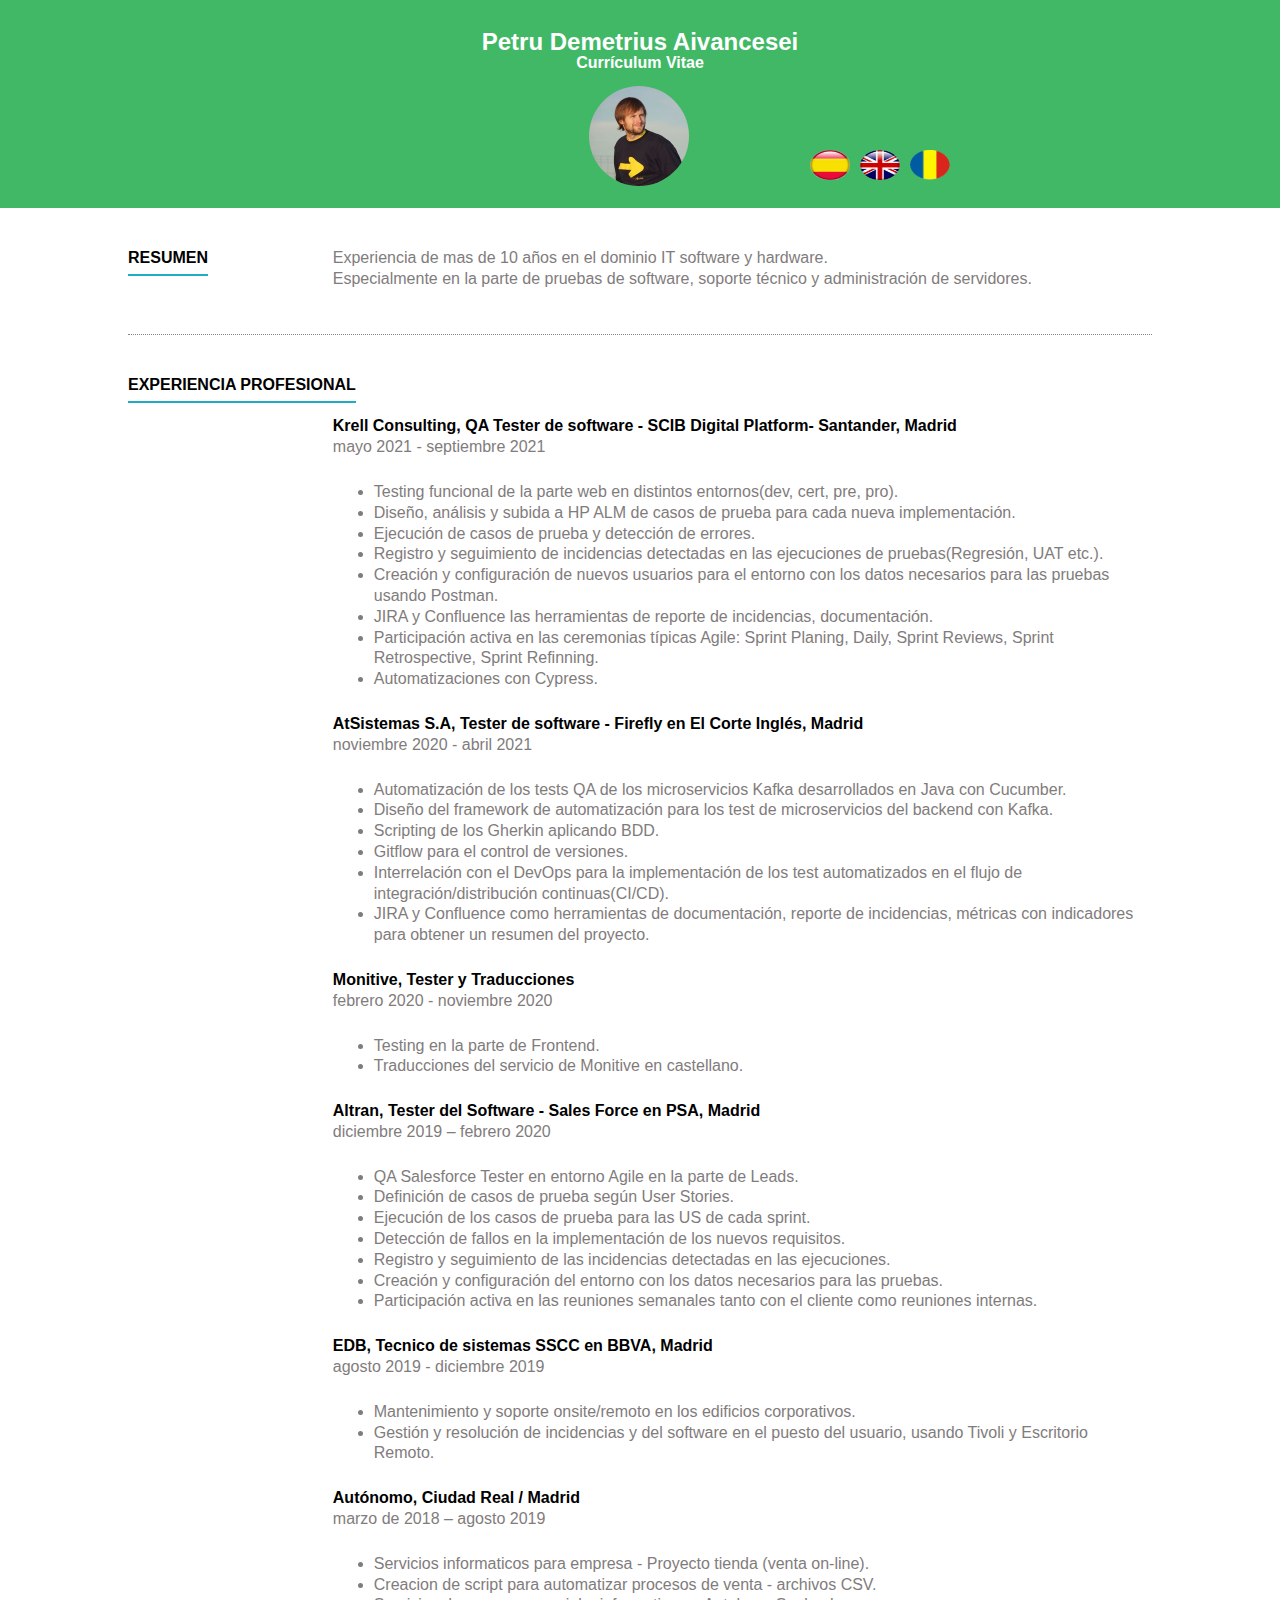
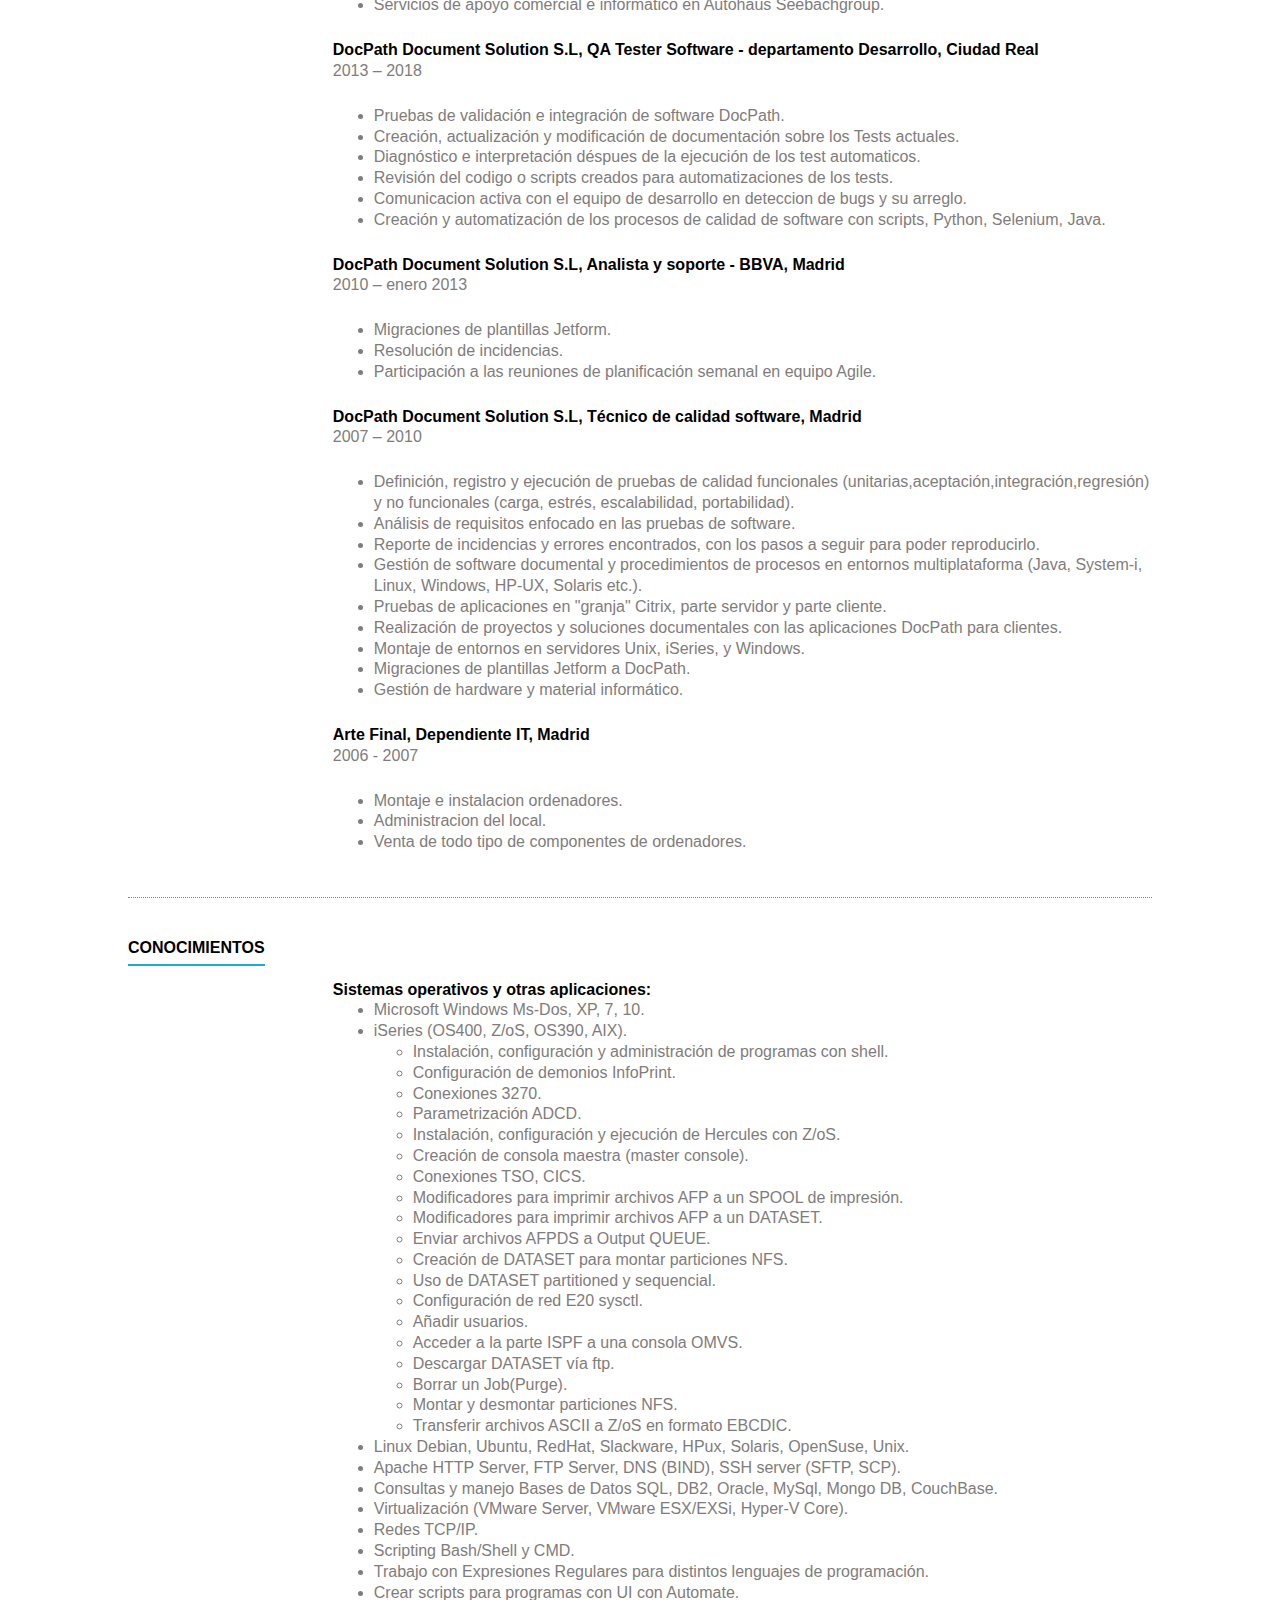
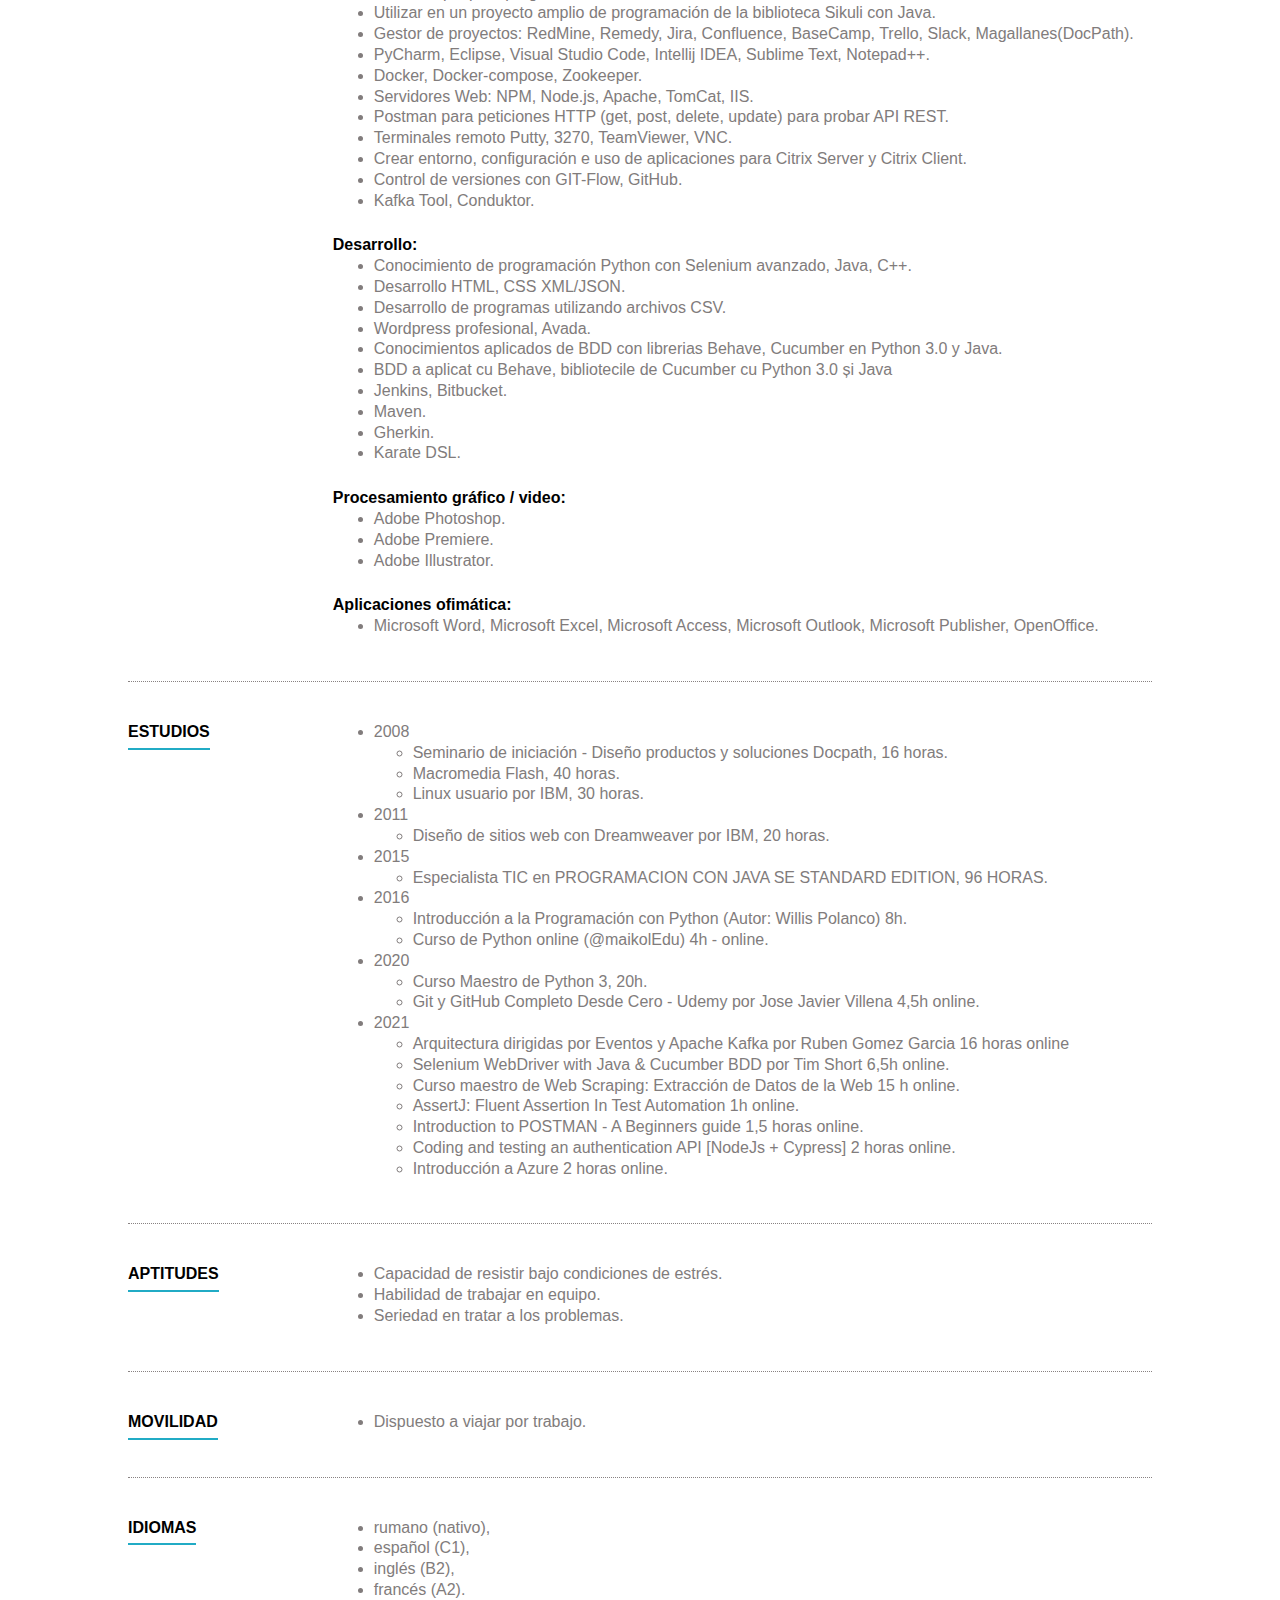
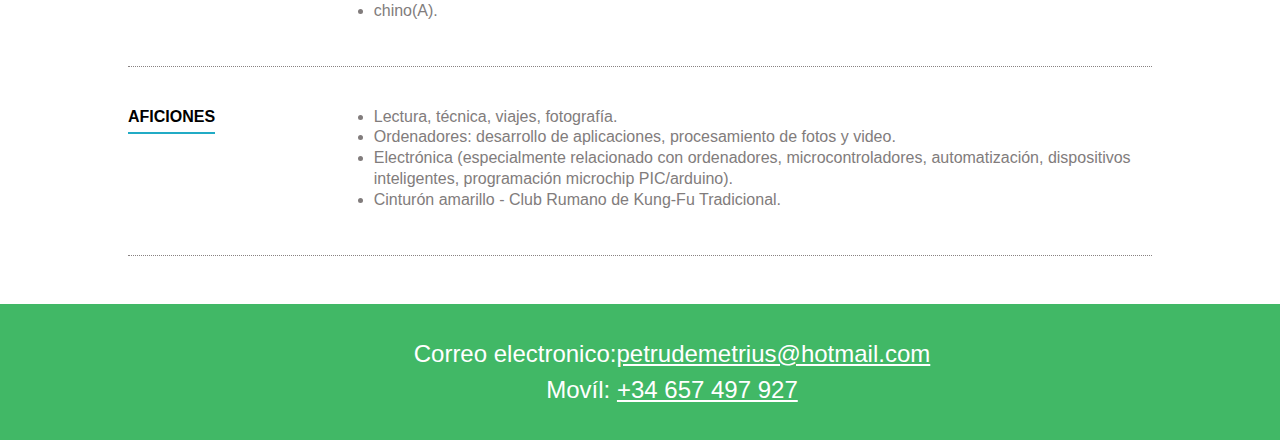
==== commit 158b28fd: "updates languages" ====
--- a/index.html
+++ b/index.html
@@ -54,7 +54,7 @@
 	<article>    			
     	<h2>Experiencia profesional</h2>
 		<br><br>
-		<h3>KrellConsulting, QA Tester de software - SCIB Digital Platform- Santander, Madrid</h3>
+		<h3>Krell Consulting, QA Tester de software - SCIB Digital Platform- Santander, Madrid</h3>
 		<p>mayo 2021 - septiembre 2021</p>
 		<ul>
 			<li>Testing funcional de la parte web en distintos entornos(dev, cert, pre, pro).</li>
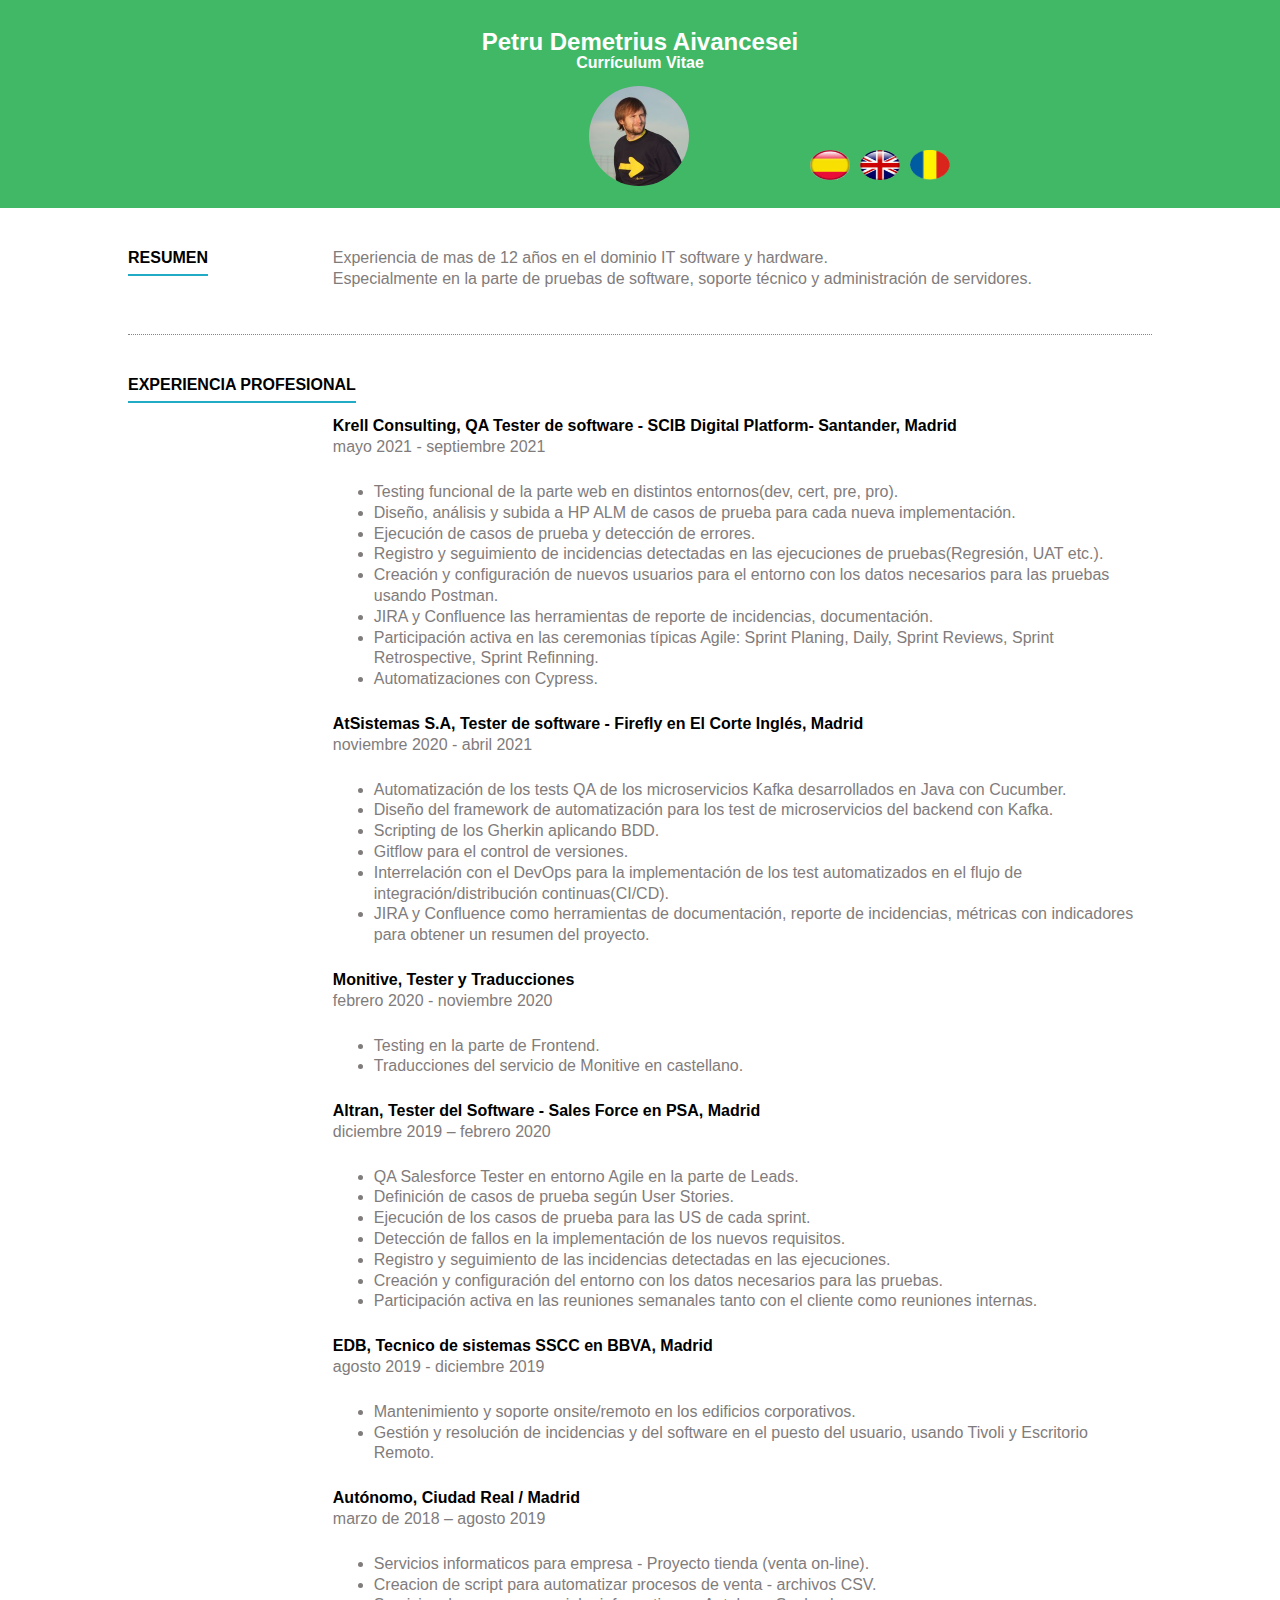
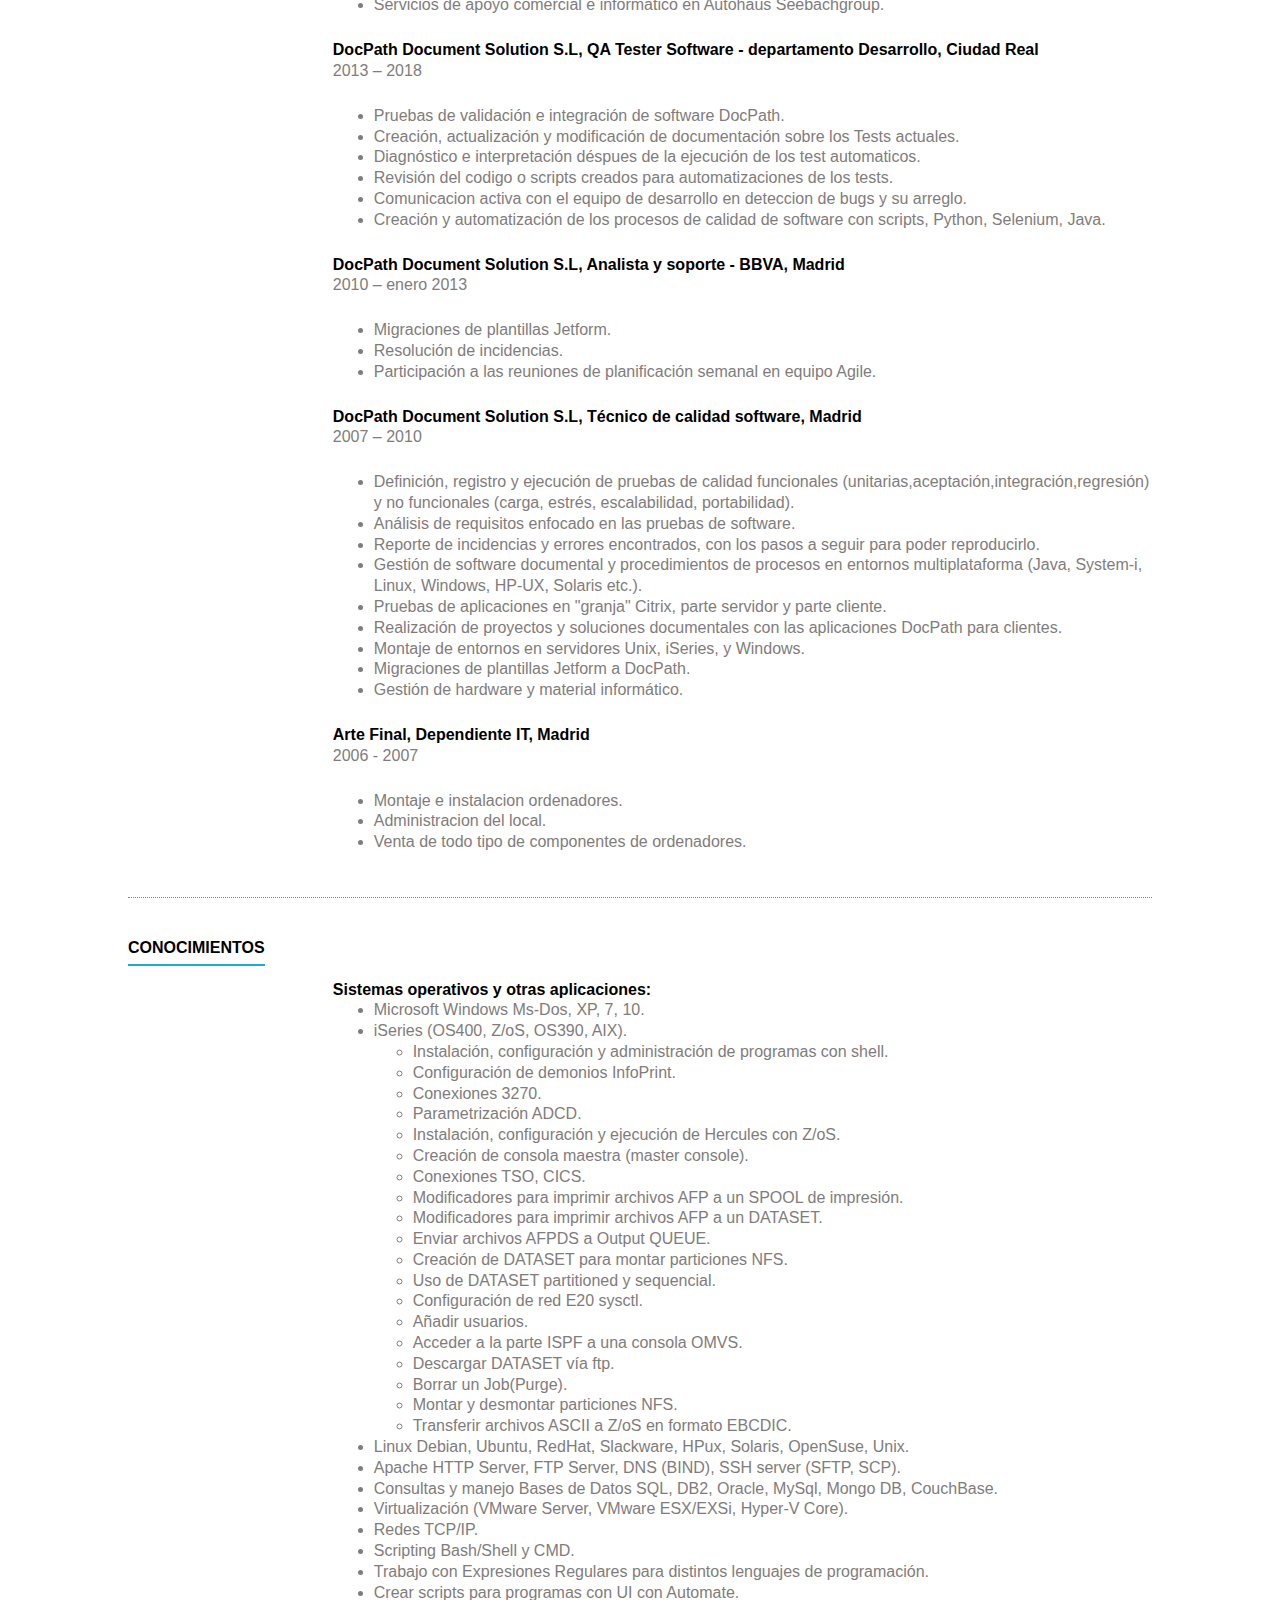
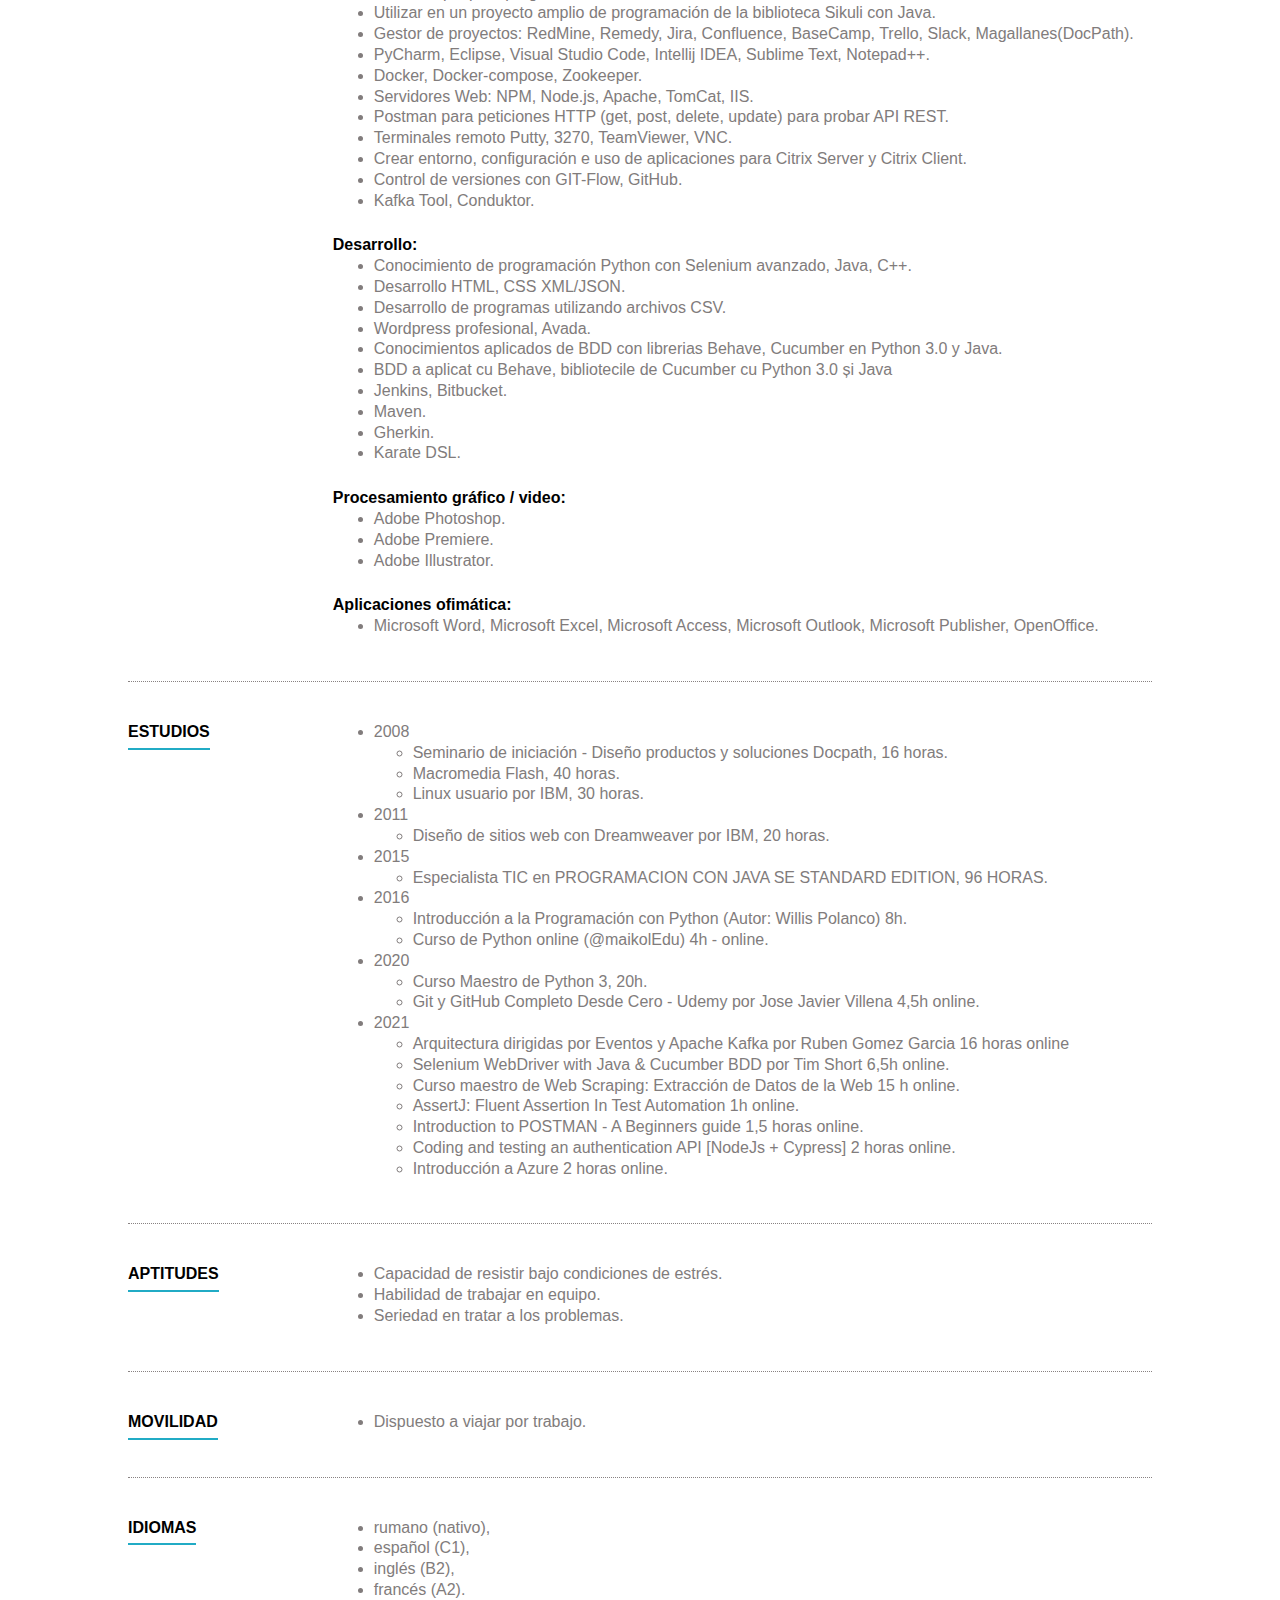
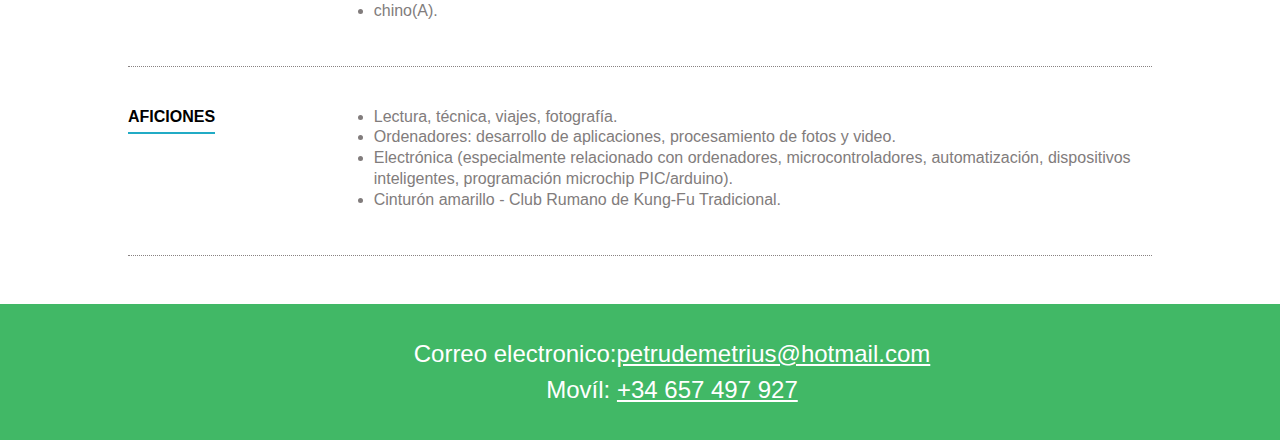
==== commit 039deb4e: "adssad" ====
--- a/index.html
+++ b/index.html
@@ -49,7 +49,7 @@
 	
 	<article>    			
     	<h2>Resumen</h2>        
-          <p>Experiencia de mas de 10 años en el dominio IT software y hardware. <br>Especialmente en la parte de pruebas de software, soporte técnico y administración de servidores.</p>        
+          <p>Experiencia de mas de 12 años en el dominio IT software y hardware. <br>Especialmente en la parte de pruebas de software, soporte técnico y administración de servidores.</p>        
     </article>
 	<article>    			
     	<h2>Experiencia profesional</h2>
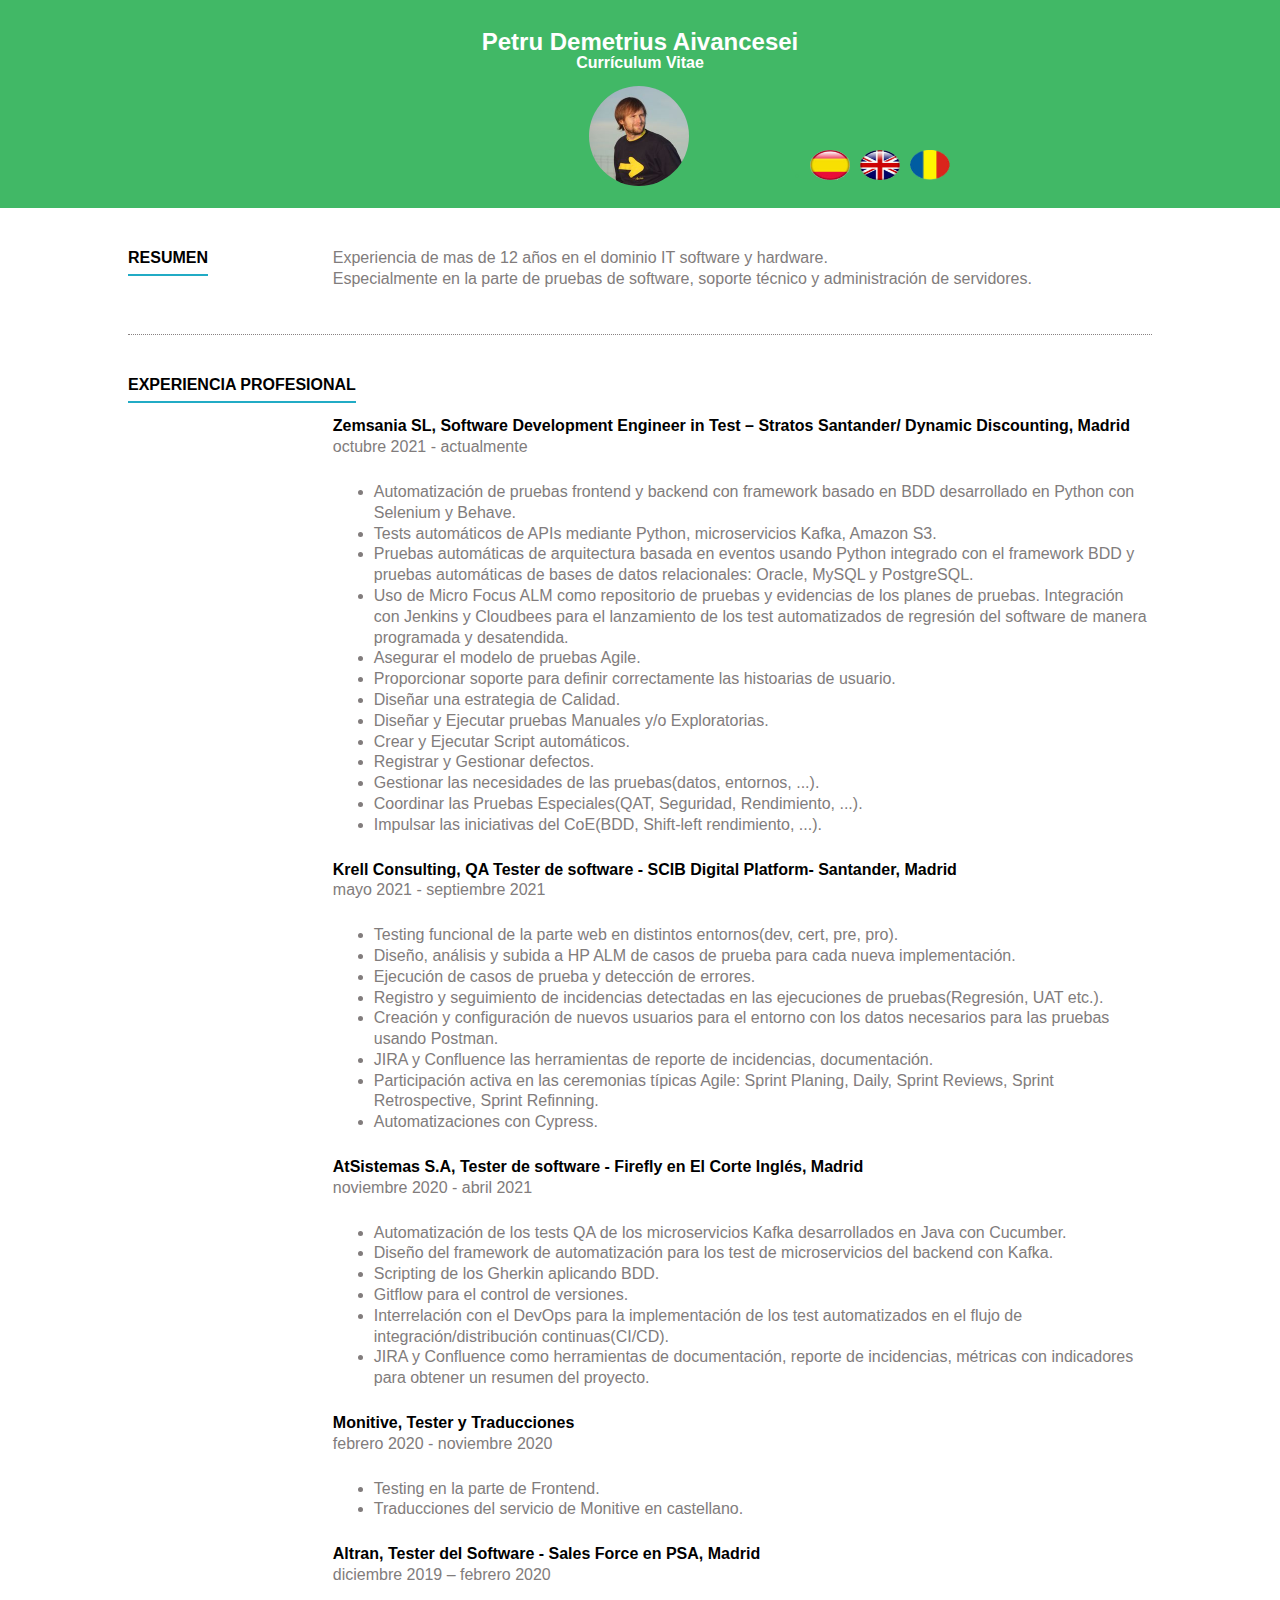
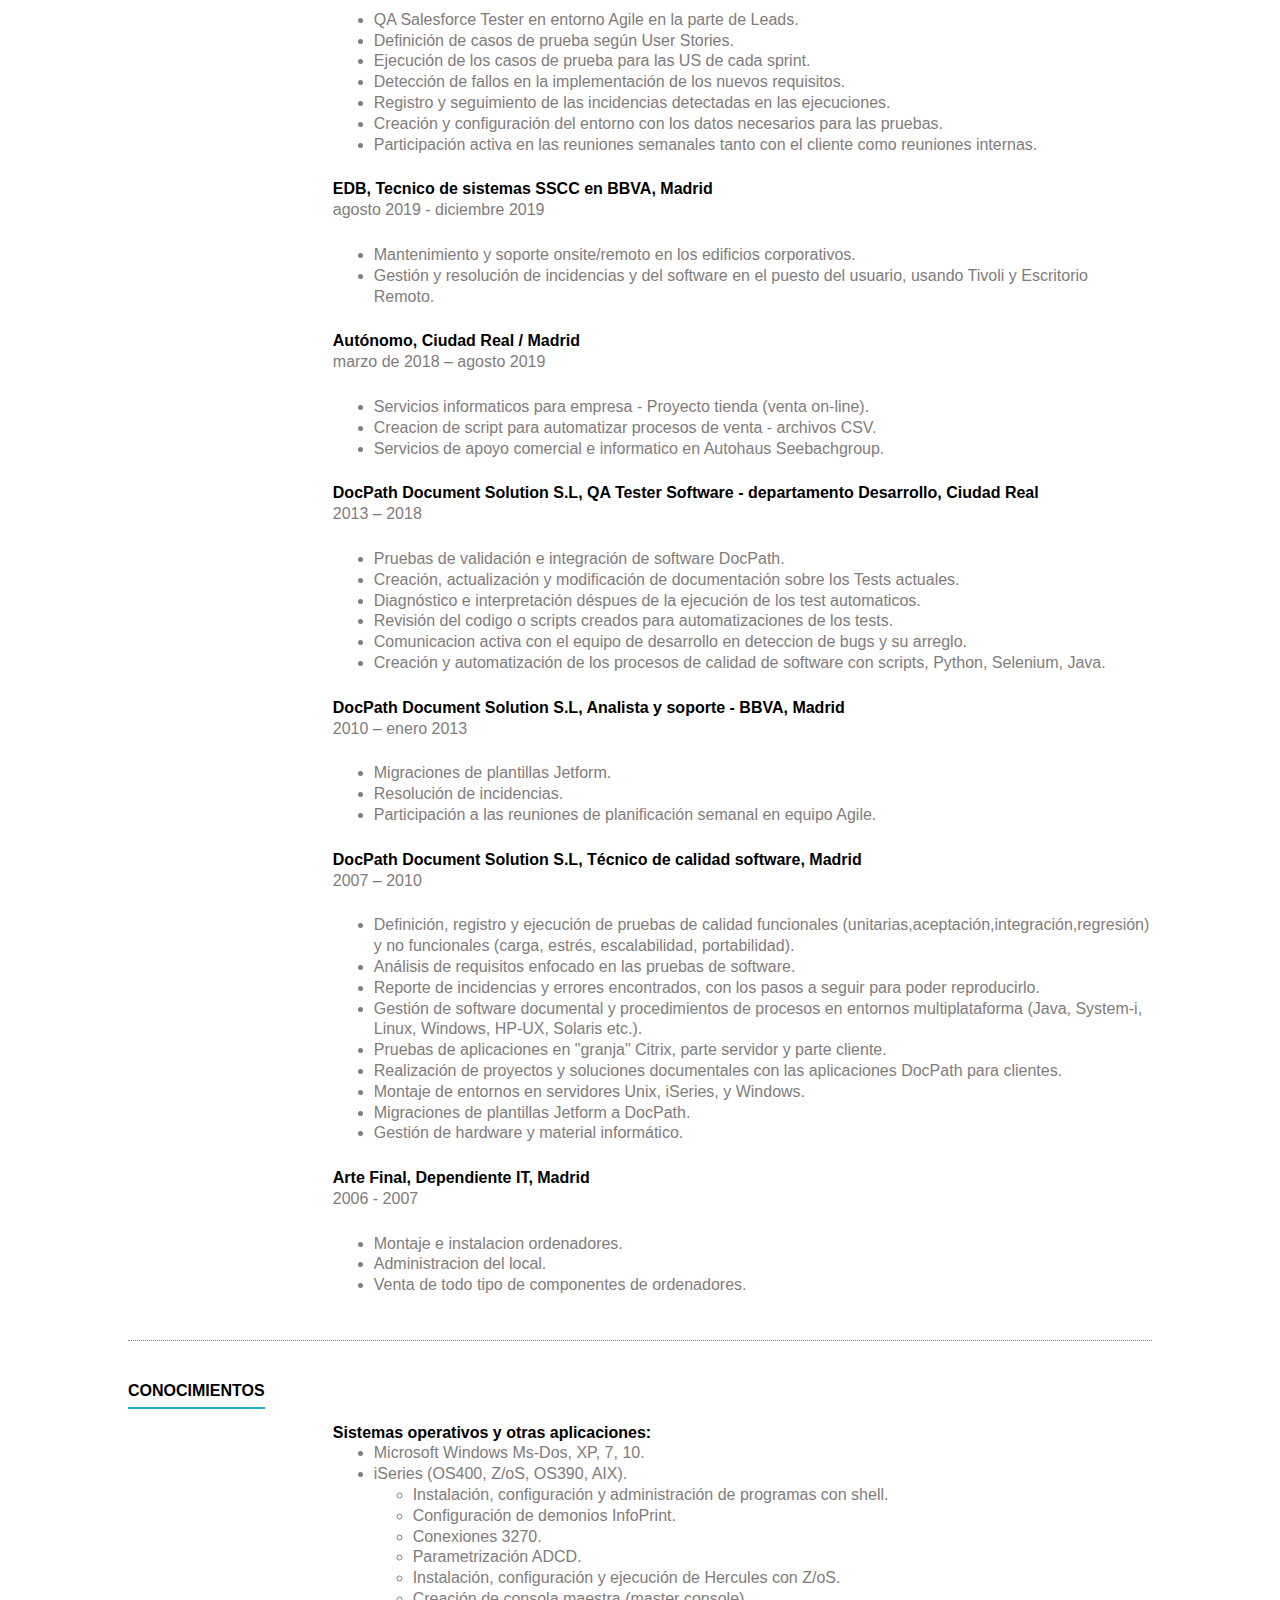
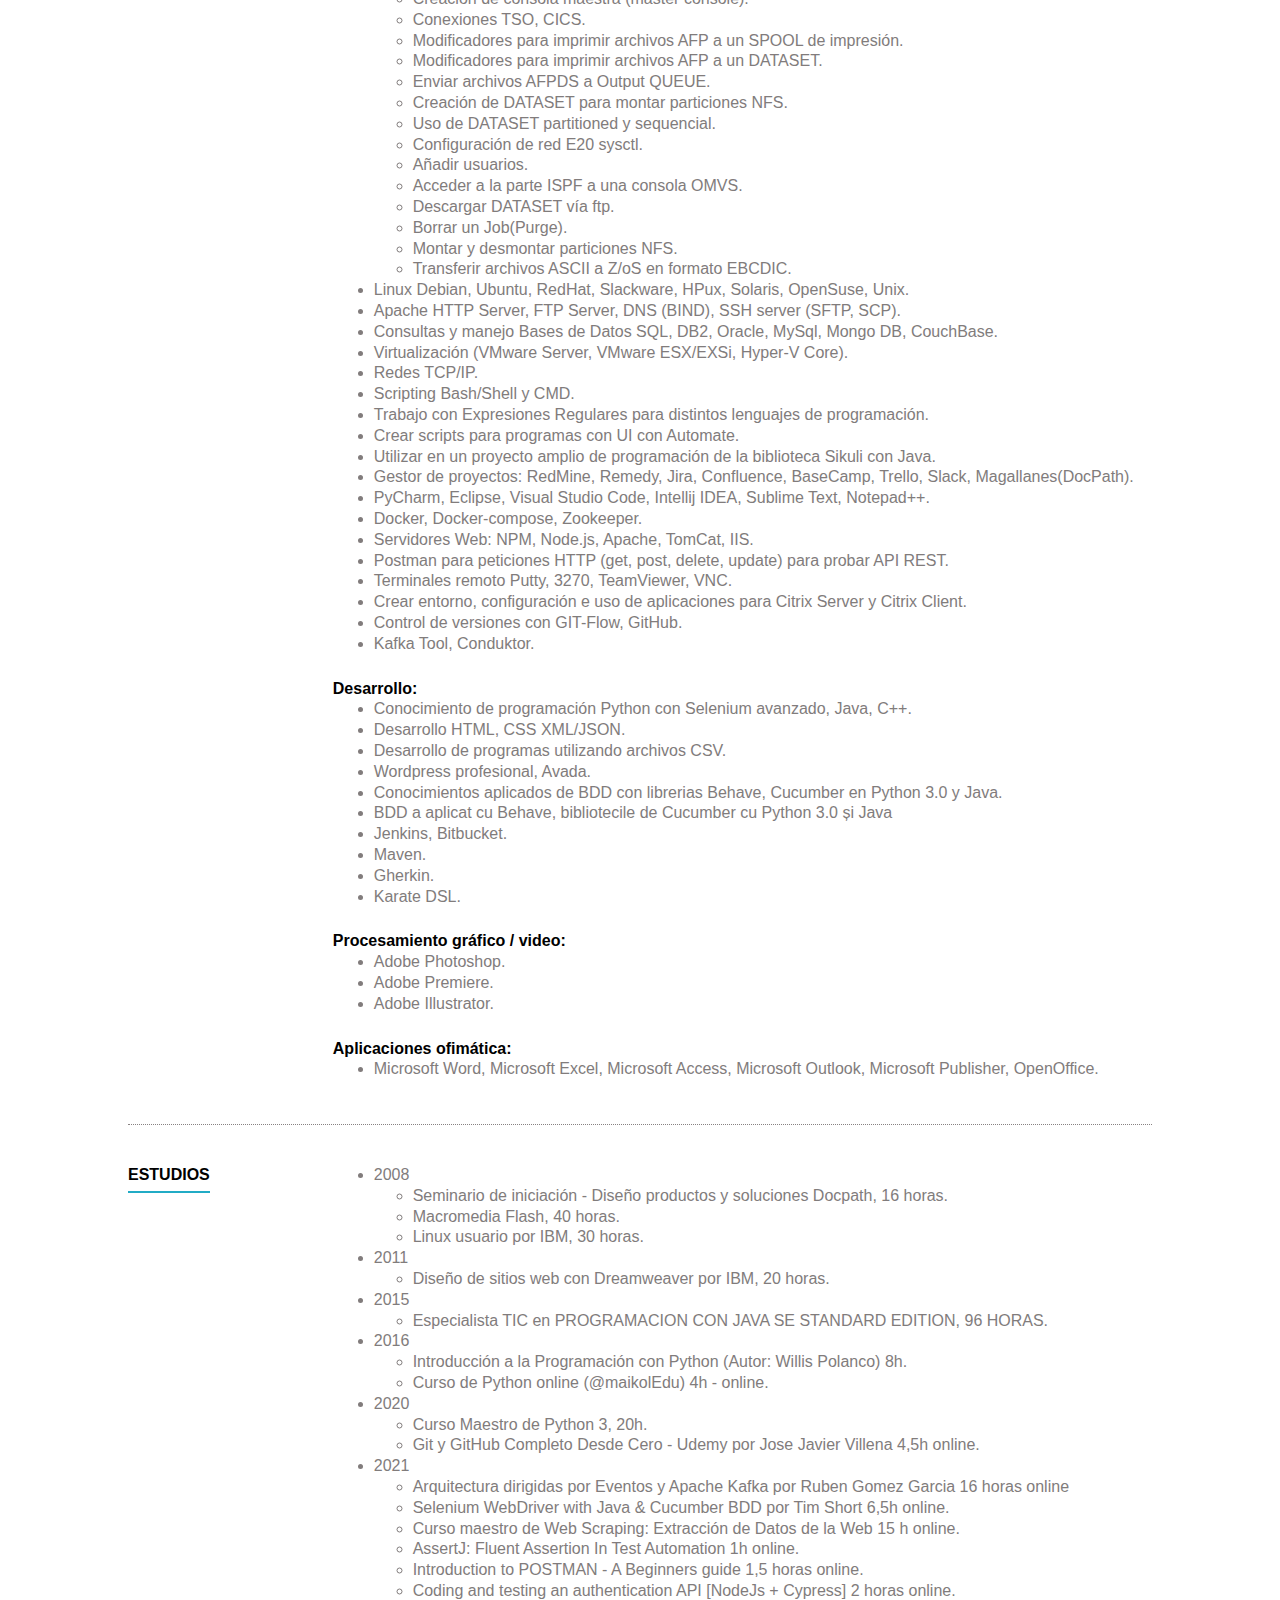
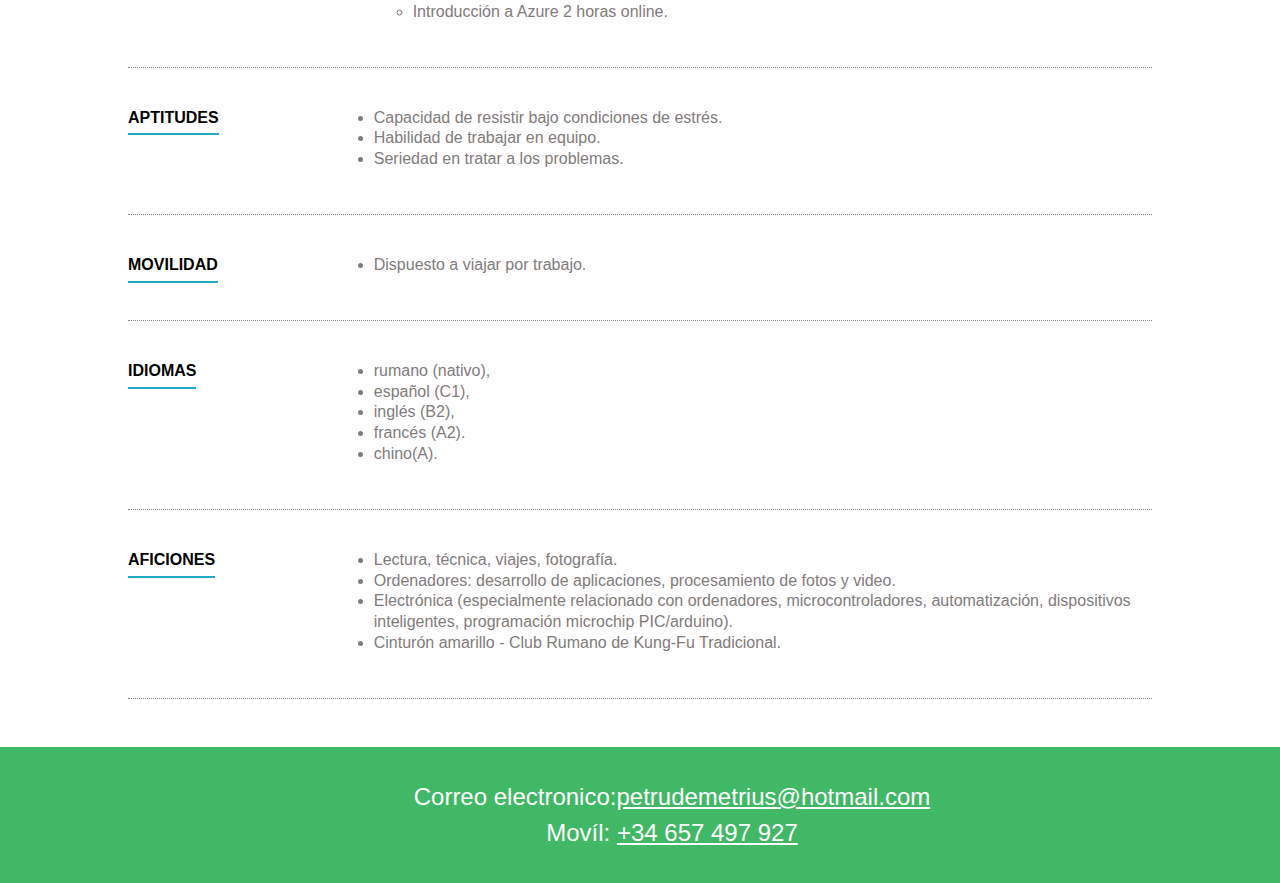
==== commit ad0aaf0e: "añado mas secciones para zemsania" ====
--- a/index.html
+++ b/index.html
@@ -54,6 +54,24 @@
 	<article>    			
     	<h2>Experiencia profesional</h2>
 		<br><br>
+		<h3>Zemsania SL, Software Development Engineer in Test – Stratos Santander/ Dynamic Discounting, Madrid</h3>
+		<p>octubre 2021 - actualmente</p>
+		<ul>
+			<li>Automatización de pruebas frontend y backend con framework basado en BDD desarrollado en Python con Selenium y Behave.</li>
+			<li>Tests automáticos de APIs mediante Python, microservicios Kafka, Amazon S3.</li>
+			<li>Pruebas automáticas de arquitectura basada en eventos usando Python integrado con el framework BDD y pruebas automáticas de bases de datos relacionales: Oracle, MySQL y PostgreSQL.</li>
+			<li>Uso de Micro Focus ALM como repositorio de pruebas y evidencias de los planes de pruebas. Integración con Jenkins y Cloudbees para el lanzamiento de los test automatizados de regresión del software de manera programada y desatendida.</li>
+			<li>Asegurar el modelo de pruebas Agile.</li>
+			<li>Proporcionar soporte para definir correctamente las histoarias de usuario.</li>
+			<li>Diseñar una estrategia de Calidad.</li>
+			<li>Diseñar y Ejecutar pruebas Manuales y/o Exploratorias.</li>
+			<li>Crear y Ejecutar Script automáticos.</li>
+			<li>Registrar y Gestionar defectos.</li>
+			<li>Gestionar las necesidades de las pruebas(datos, entornos, ...).</li>
+			<li>Coordinar las Pruebas Especiales(QAT, Seguridad, Rendimiento, ...).</li>
+			<li>Impulsar las iniciativas del CoE(BDD, Shift-left rendimiento, ...).</li>
+
+		</ul>
 		<h3>Krell Consulting, QA Tester de software - SCIB Digital Platform- Santander, Madrid</h3>
 		<p>mayo 2021 - septiembre 2021</p>
 		<ul>
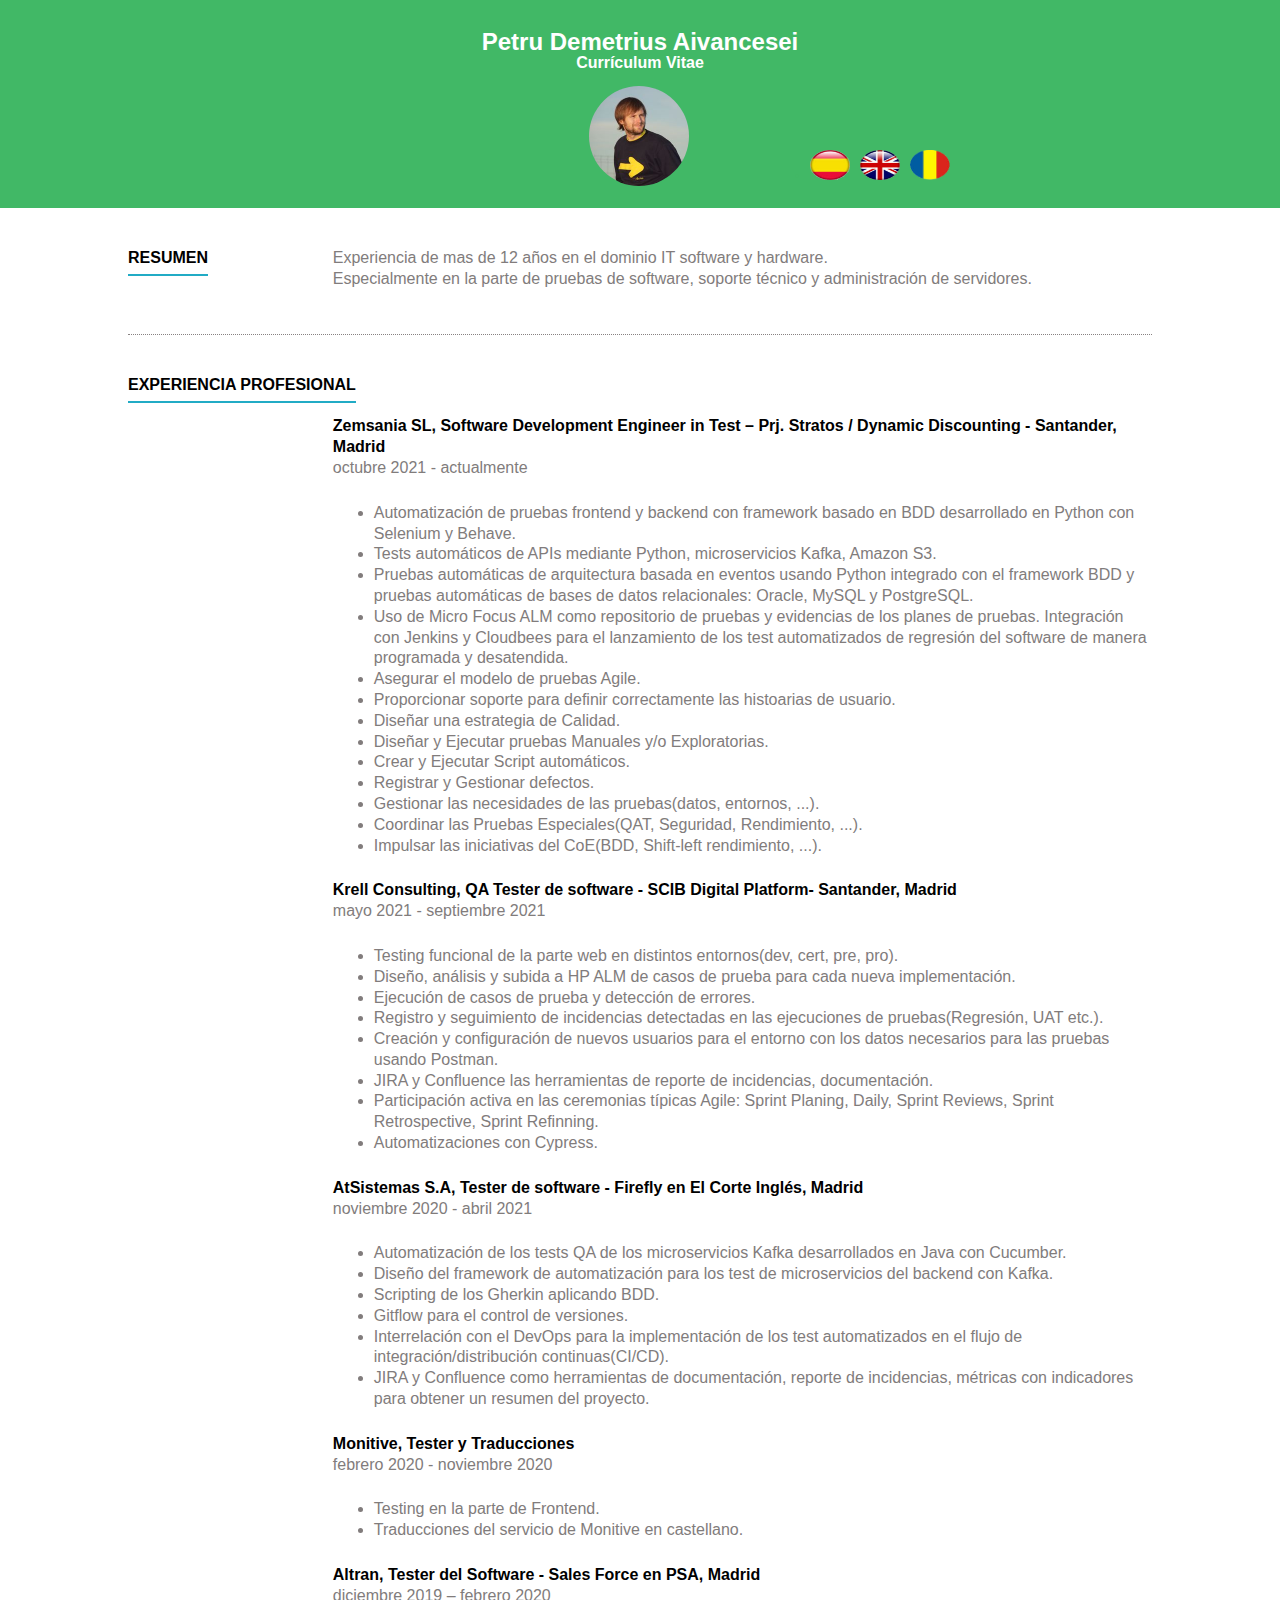
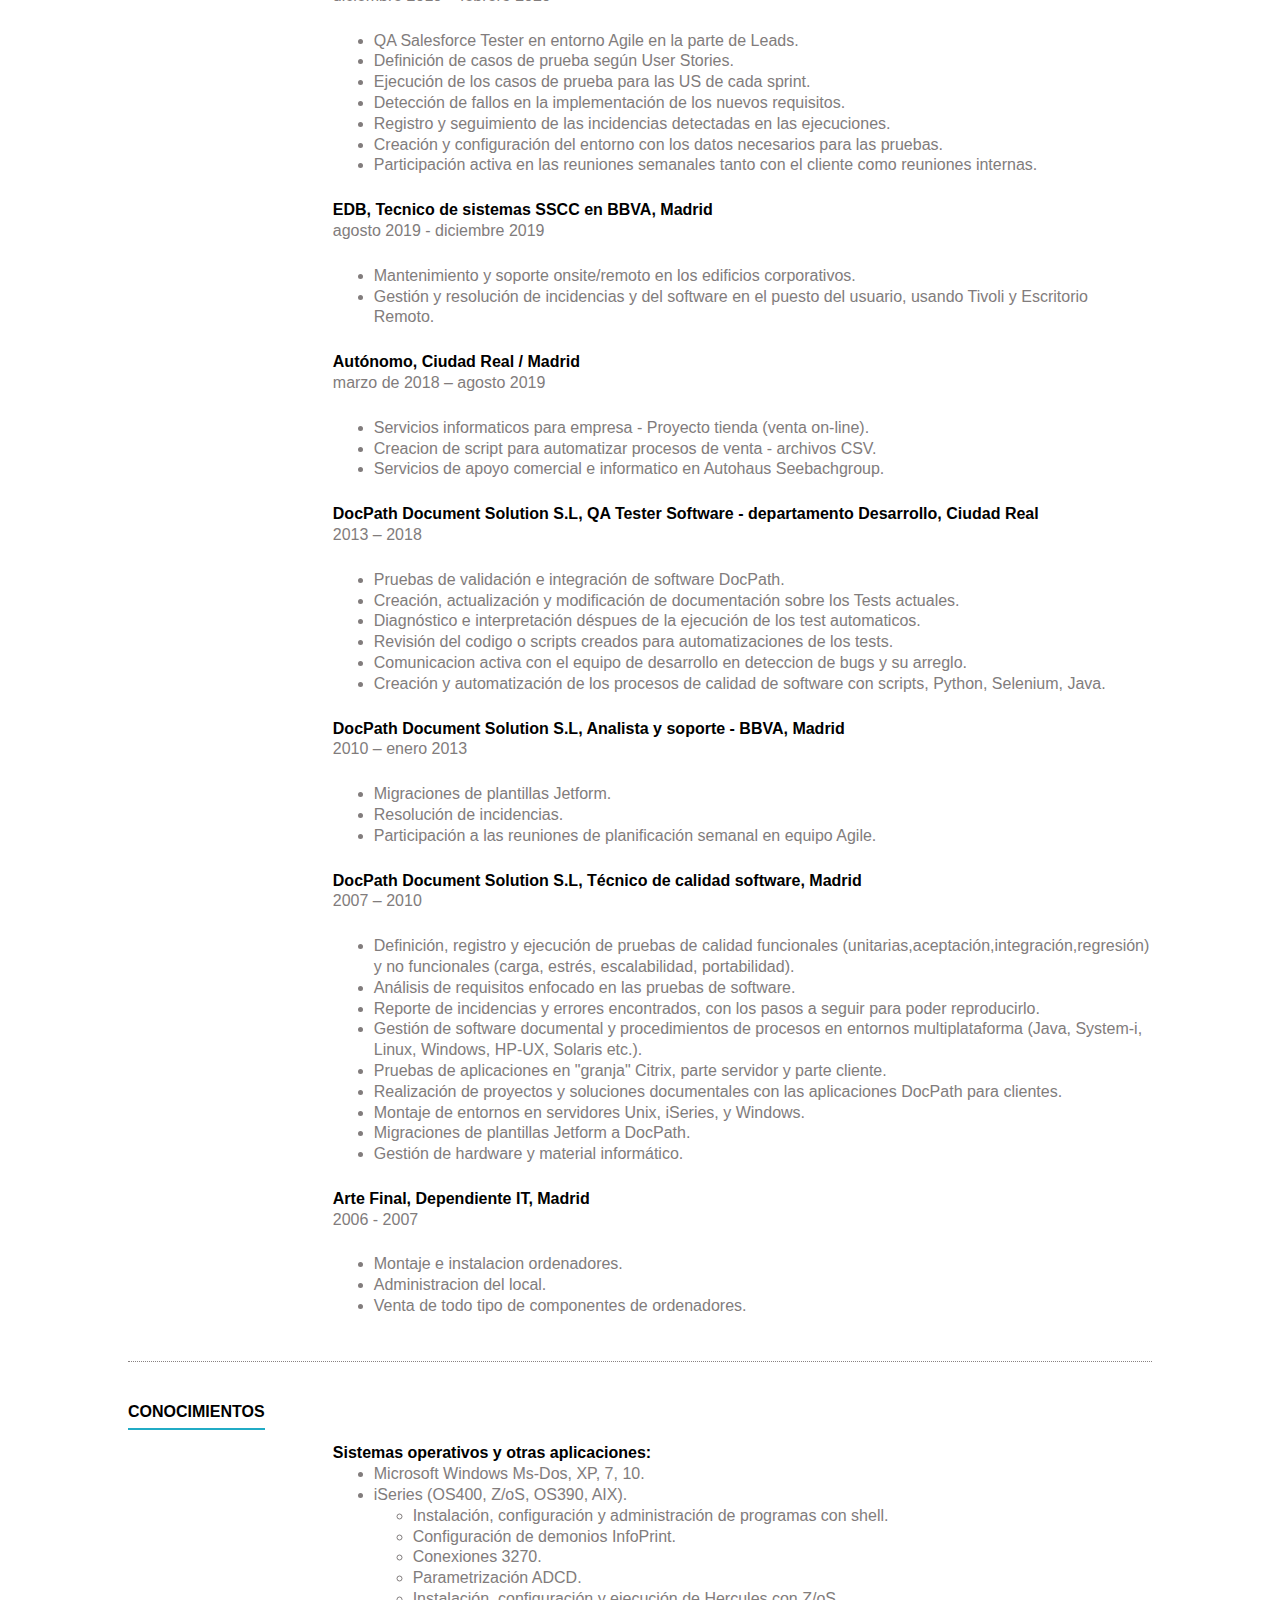
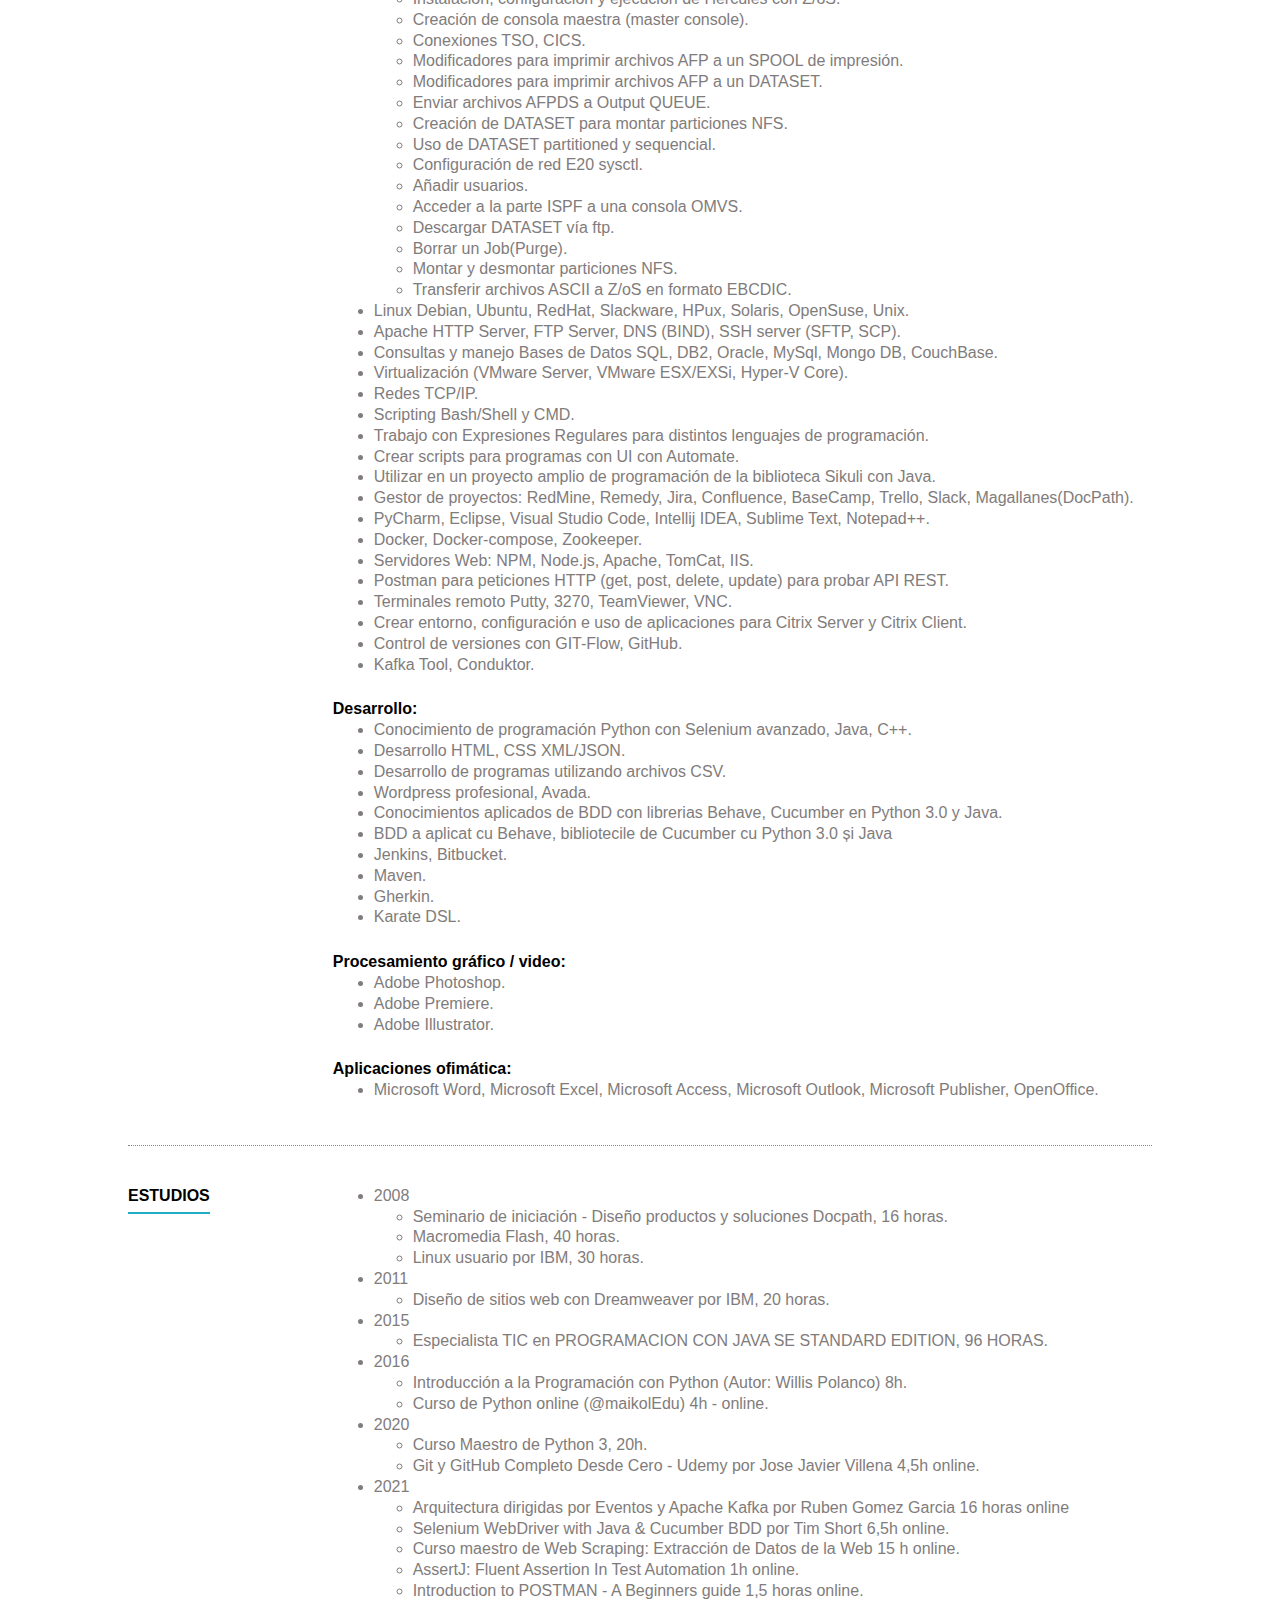
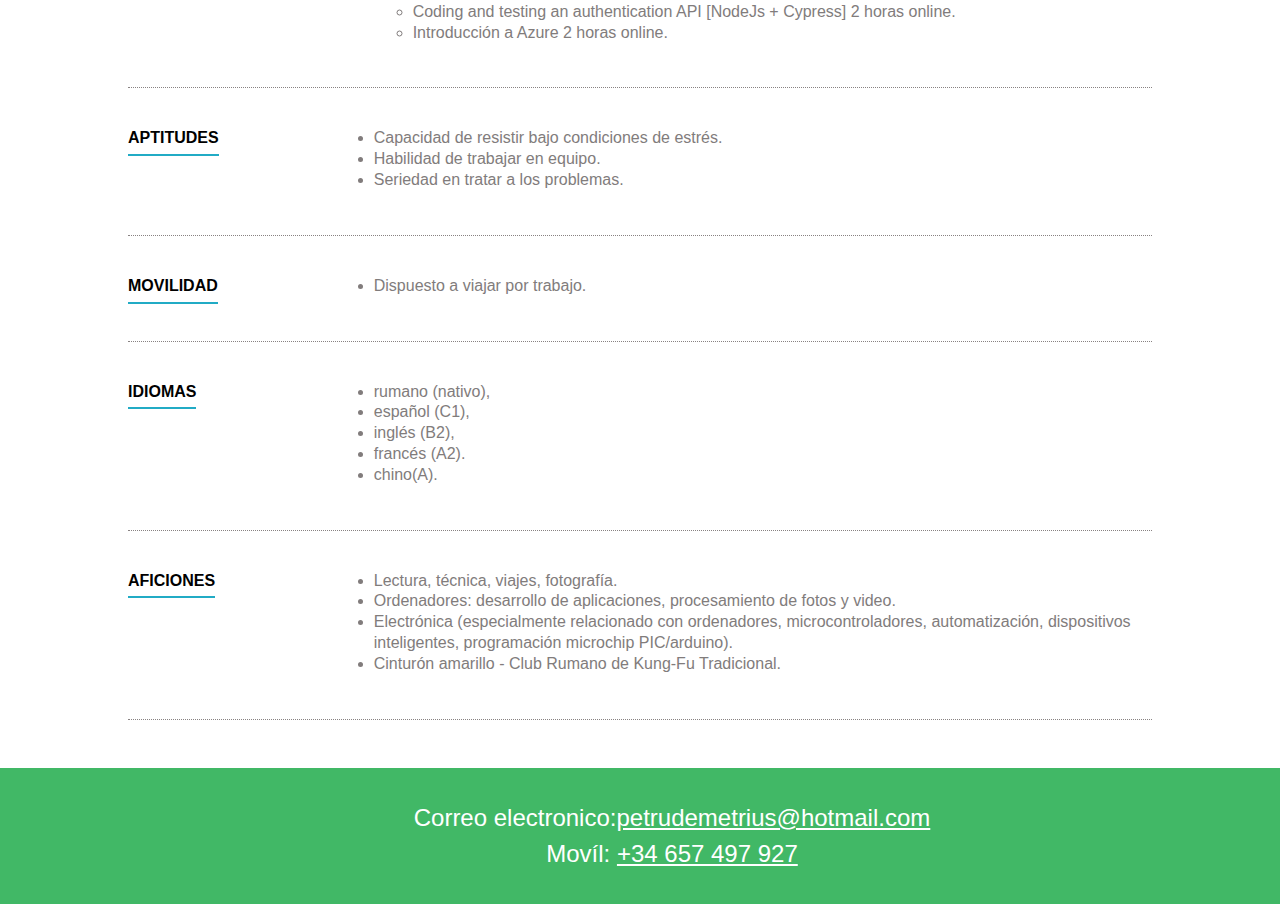
==== commit 1ad12017: "para zemsania" ====
--- a/index.html
+++ b/index.html
@@ -54,7 +54,7 @@
 	<article>    			
     	<h2>Experiencia profesional</h2>
 		<br><br>
-		<h3>Zemsania SL, Software Development Engineer in Test – Stratos Santander/ Dynamic Discounting, Madrid</h3>
+		<h3>Zemsania SL, Software Development Engineer in Test – Prj. Stratos / Dynamic Discounting - Santander, Madrid</h3>
 		<p>octubre 2021 - actualmente</p>
 		<ul>
 			<li>Automatización de pruebas frontend y backend con framework basado en BDD desarrollado en Python con Selenium y Behave.</li>
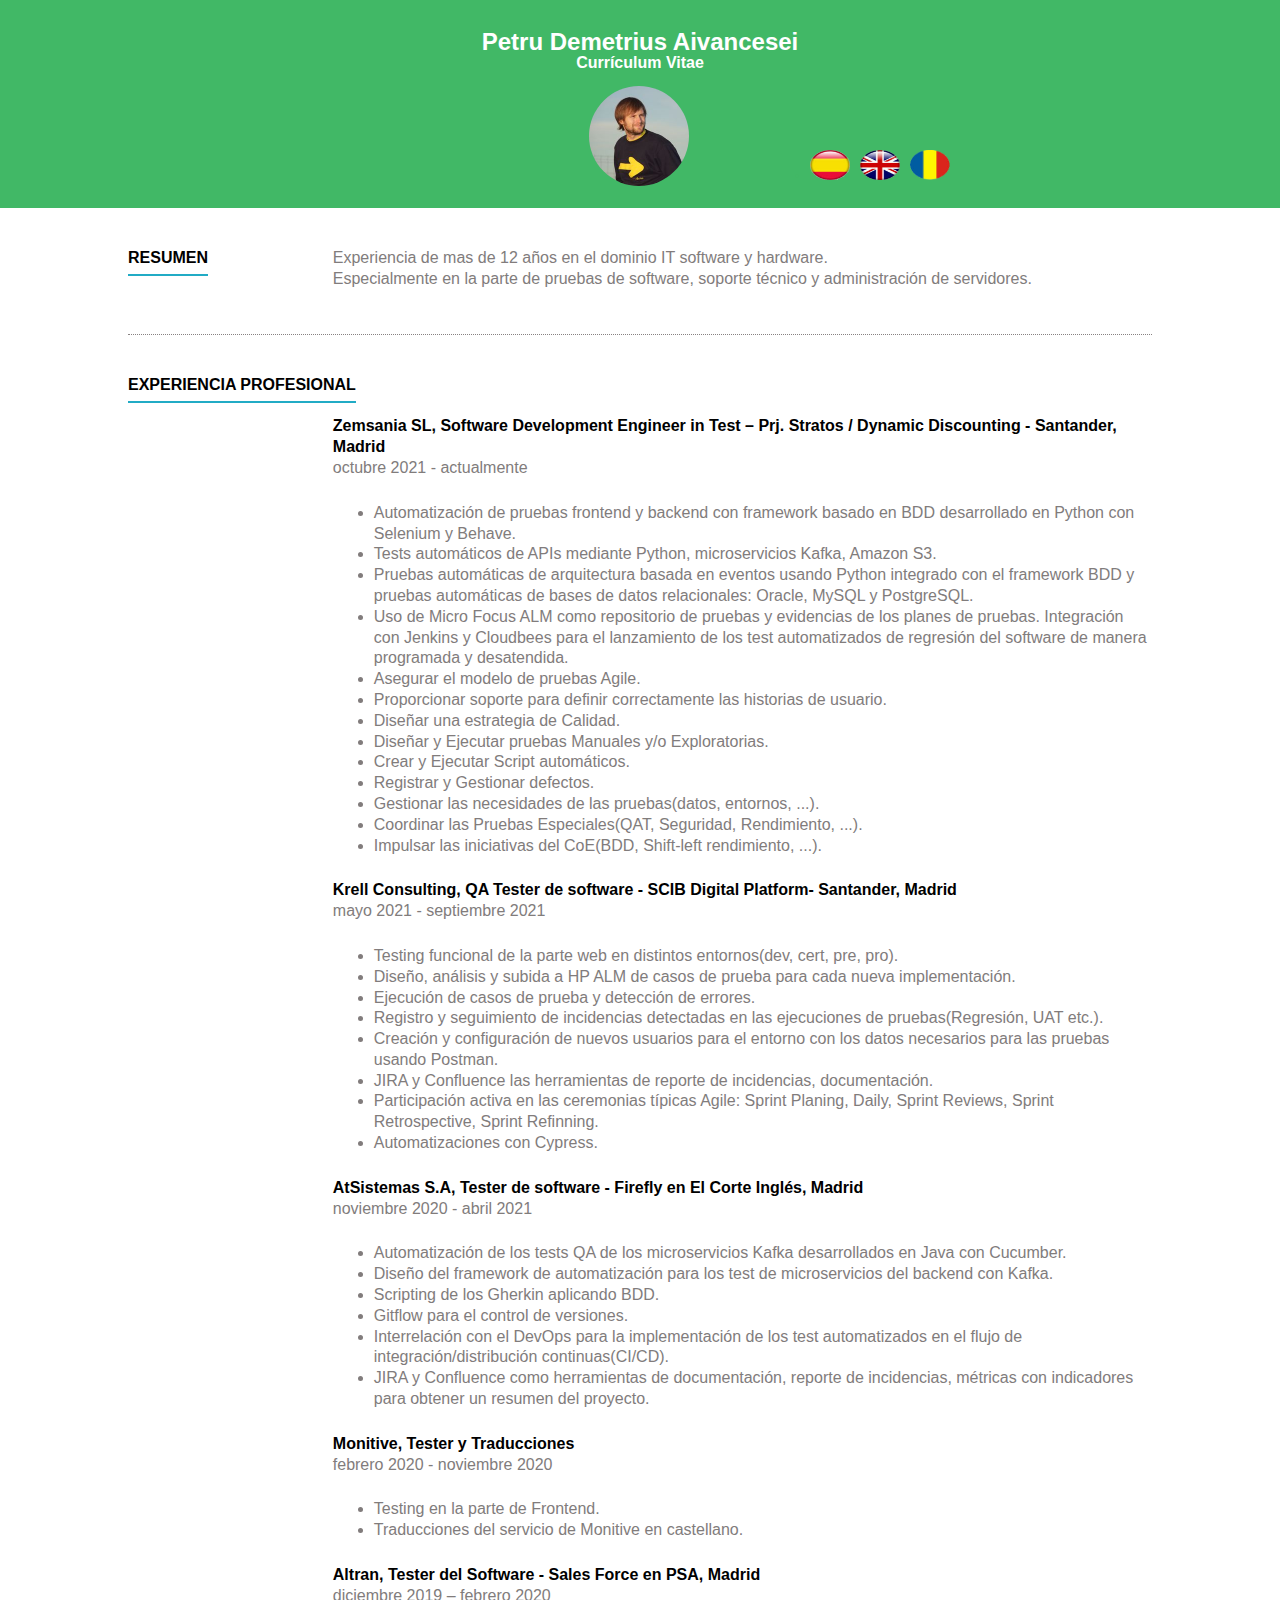
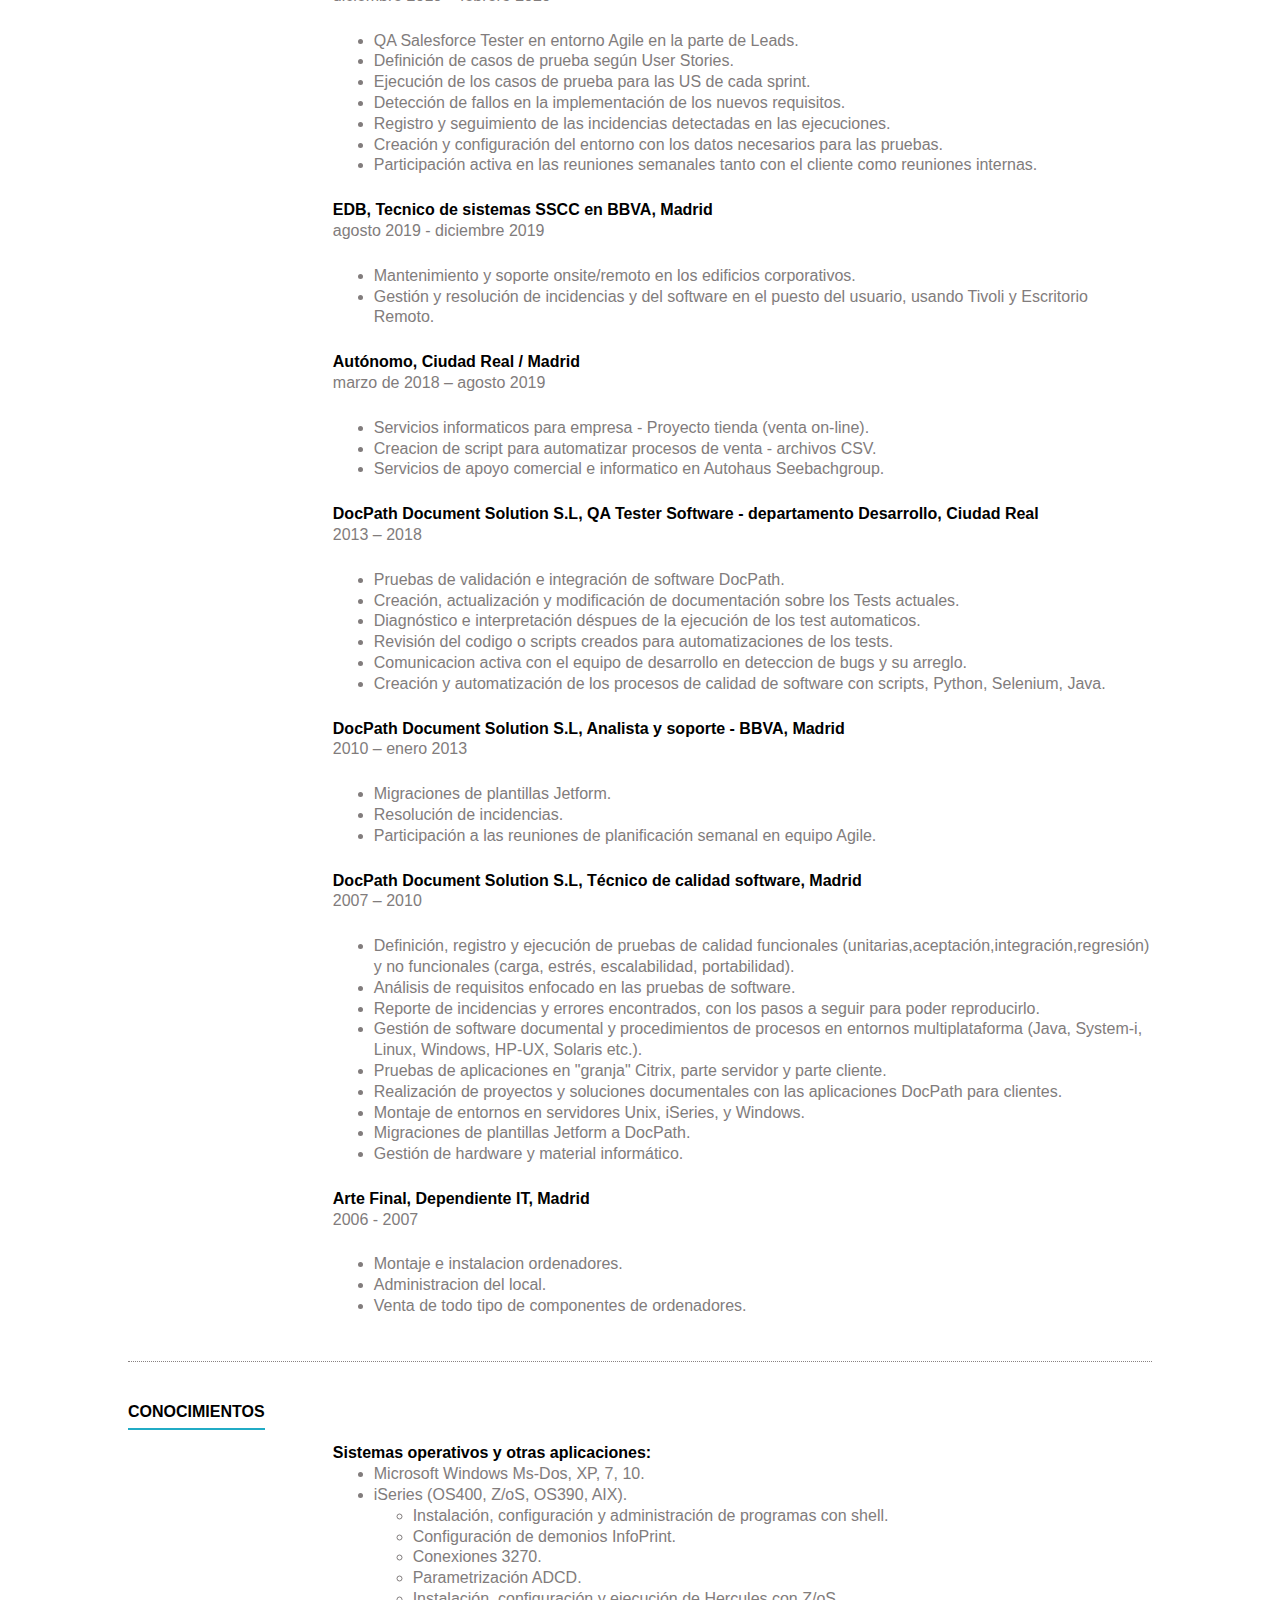
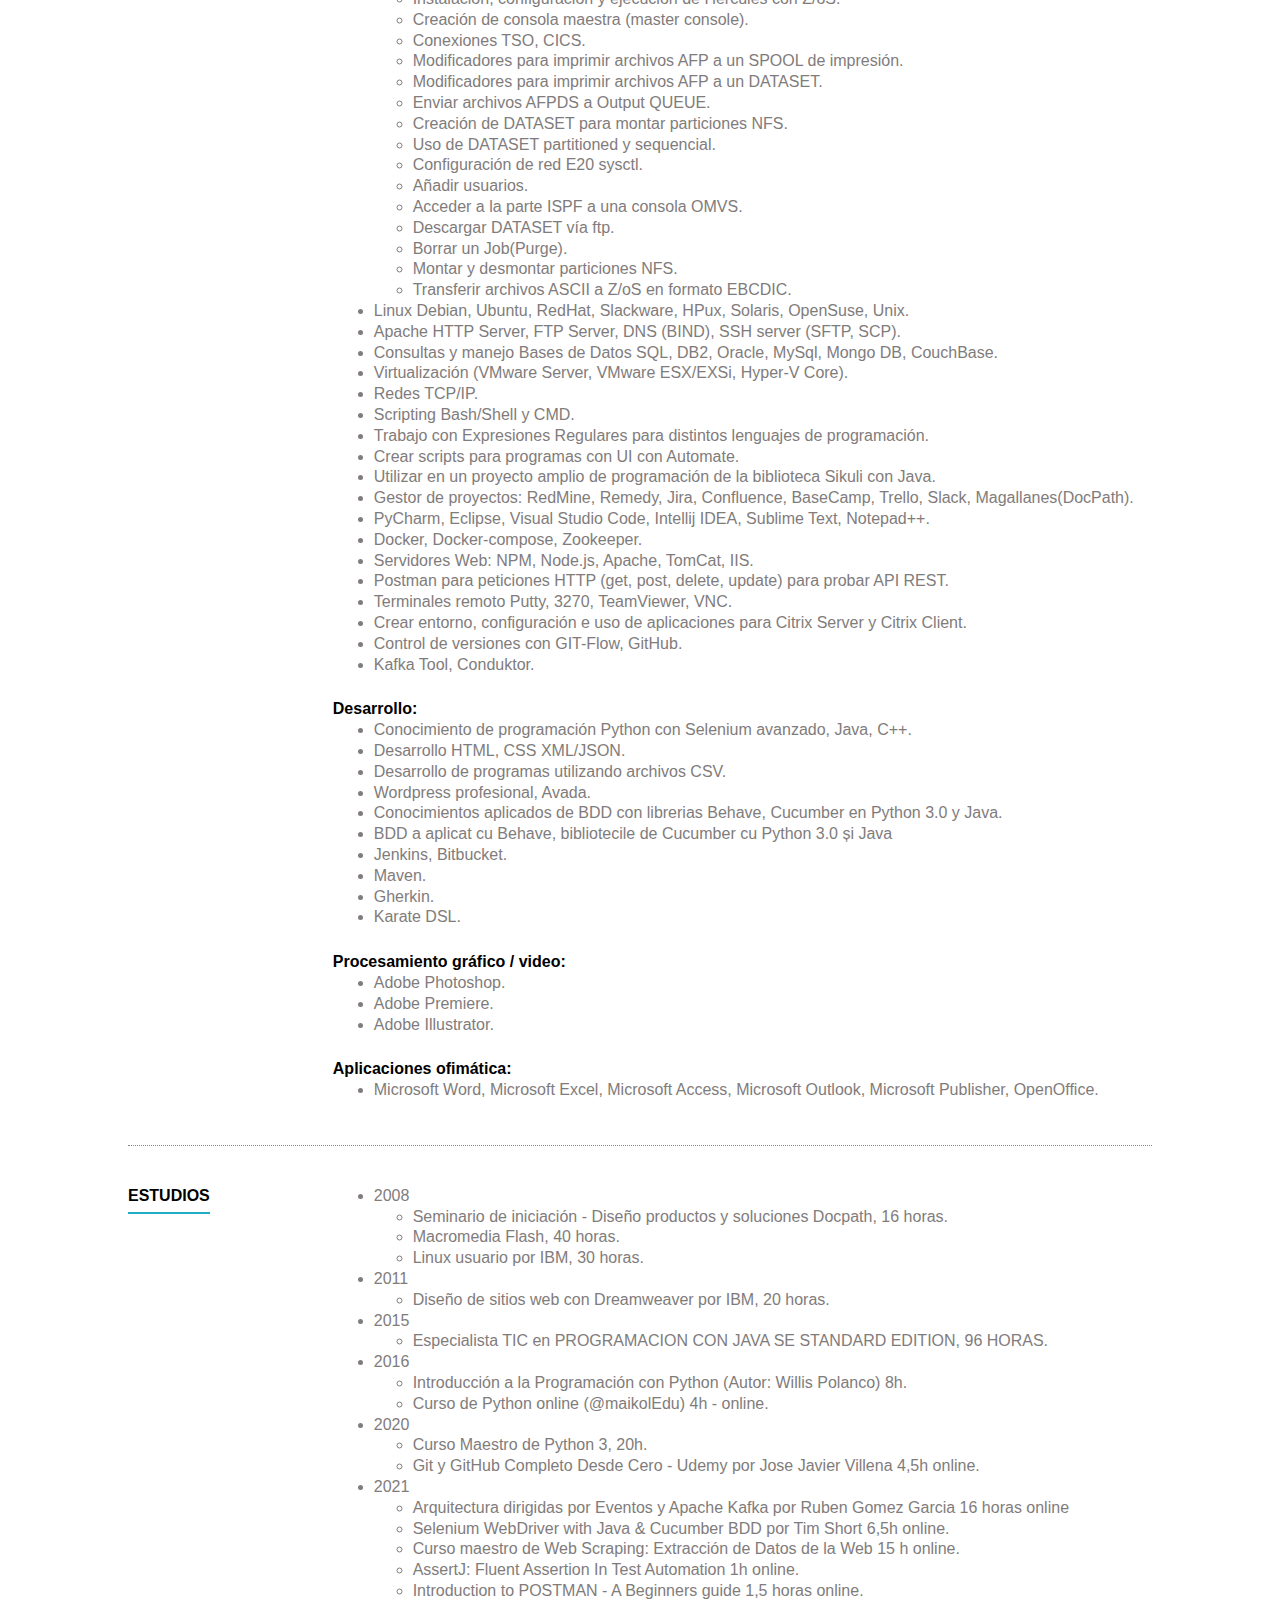
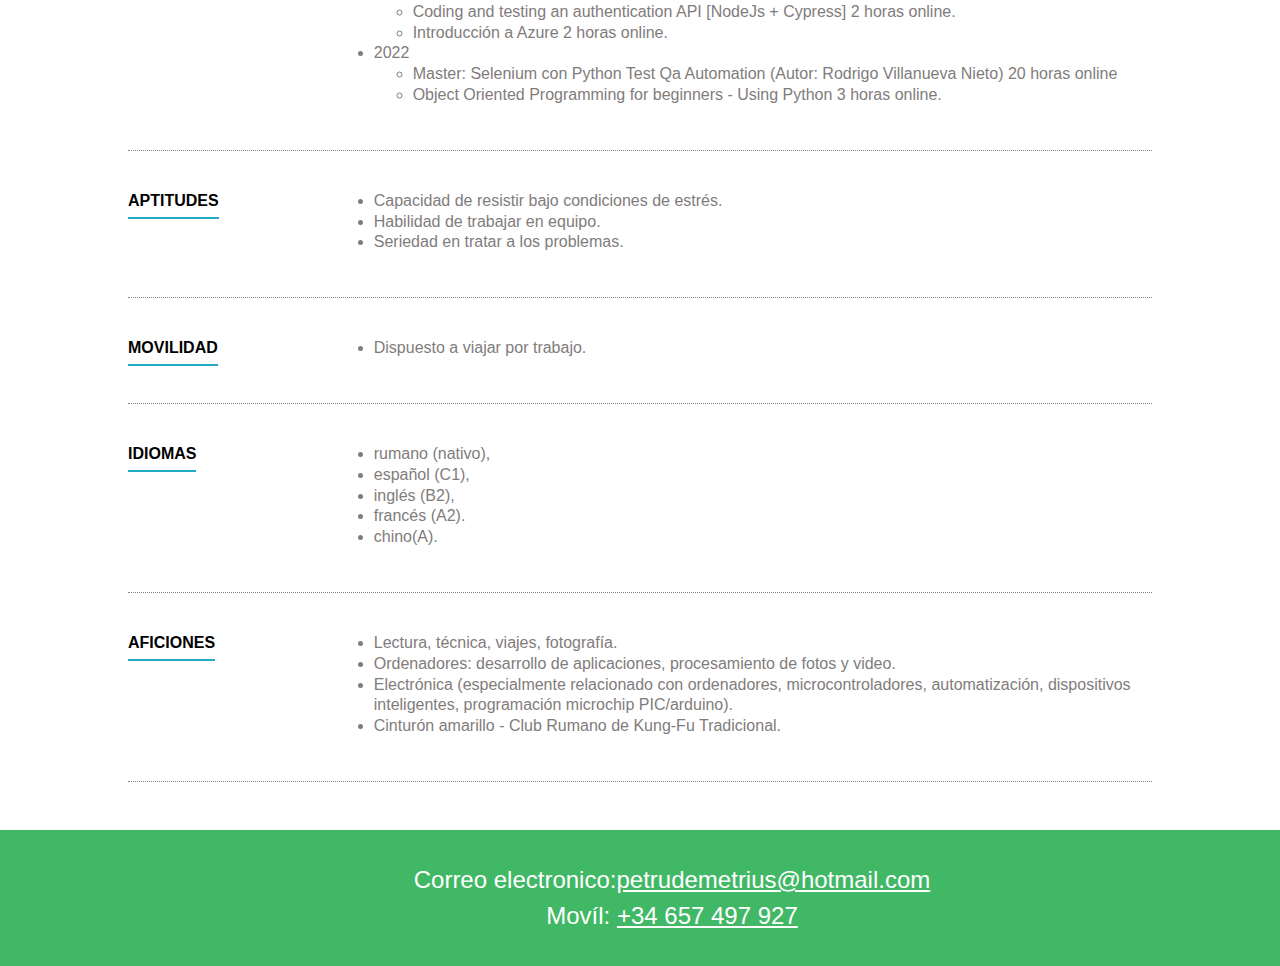
==== commit e3e48b32: "more" ====
--- a/index.html
+++ b/index.html
@@ -62,7 +62,7 @@
 			<li>Pruebas automáticas de arquitectura basada en eventos usando Python integrado con el framework BDD y pruebas automáticas de bases de datos relacionales: Oracle, MySQL y PostgreSQL.</li>
 			<li>Uso de Micro Focus ALM como repositorio de pruebas y evidencias de los planes de pruebas. Integración con Jenkins y Cloudbees para el lanzamiento de los test automatizados de regresión del software de manera programada y desatendida.</li>
 			<li>Asegurar el modelo de pruebas Agile.</li>
-			<li>Proporcionar soporte para definir correctamente las histoarias de usuario.</li>
+			<li>Proporcionar soporte para definir correctamente las historias de usuario.</li>
 			<li>Diseñar una estrategia de Calidad.</li>
 			<li>Diseñar y Ejecutar pruebas Manuales y/o Exploratorias.</li>
 			<li>Crear y Ejecutar Script automáticos.</li>
@@ -70,8 +70,8 @@
 			<li>Gestionar las necesidades de las pruebas(datos, entornos, ...).</li>
 			<li>Coordinar las Pruebas Especiales(QAT, Seguridad, Rendimiento, ...).</li>
 			<li>Impulsar las iniciativas del CoE(BDD, Shift-left rendimiento, ...).</li>
-
-		</ul>
+		</ul>
+
 		<h3>Krell Consulting, QA Tester de software - SCIB Digital Platform- Santander, Madrid</h3>
 		<p>mayo 2021 - septiembre 2021</p>
 		<ul>
@@ -299,6 +299,12 @@
 					<li>Introducción a Azure 2 horas online.</li>
 				</ul>
 			</li>
+			<li>2022
+				<ul>
+					<li>Master: Selenium con Python Test Qa Automation (Autor: Rodrigo Villanueva Nieto) 20 horas online</li>
+					<li>Object Oriented Programming for beginners - Using Python 3 horas online.</li>
+				</ul>
+			</li>
         </ul>
     </article>
 	
@@ -339,6 +345,7 @@
 
 </section>
 
+<!--</div class="container">-->
 </div>
 
 
